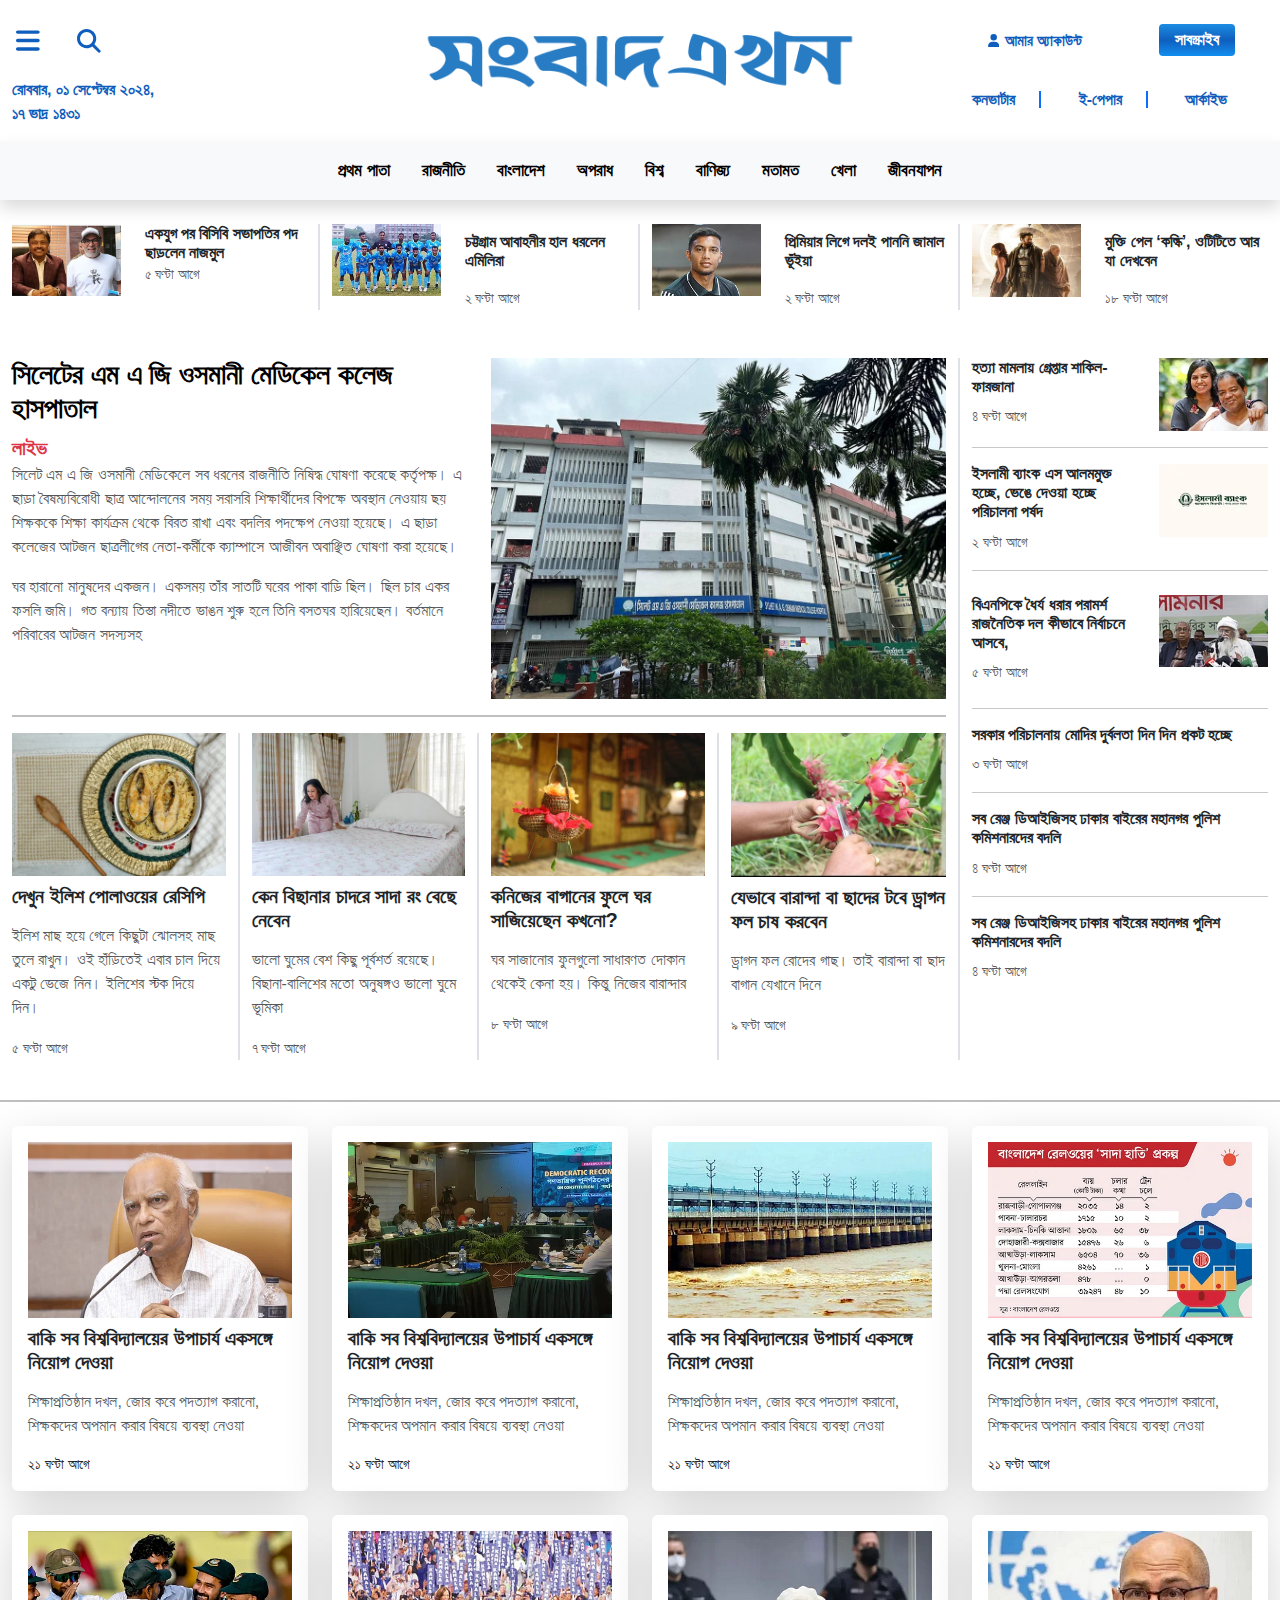
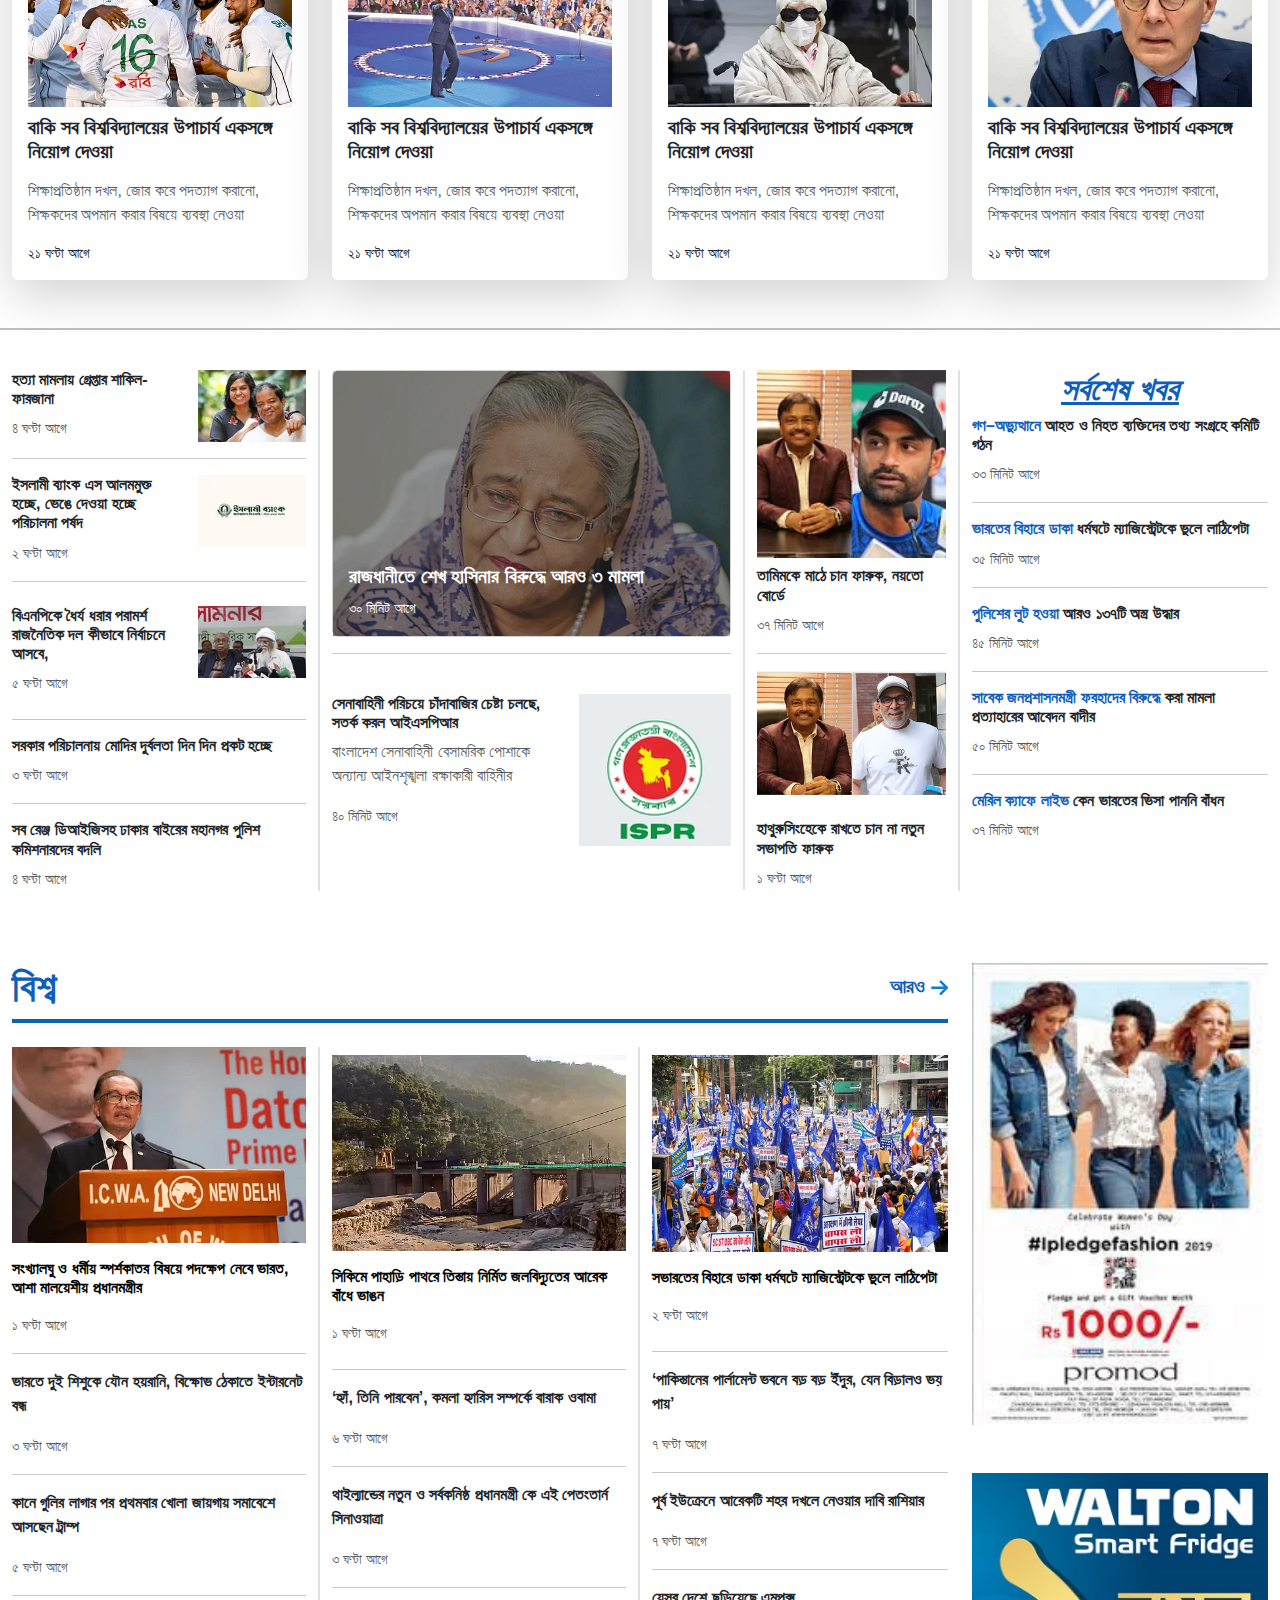
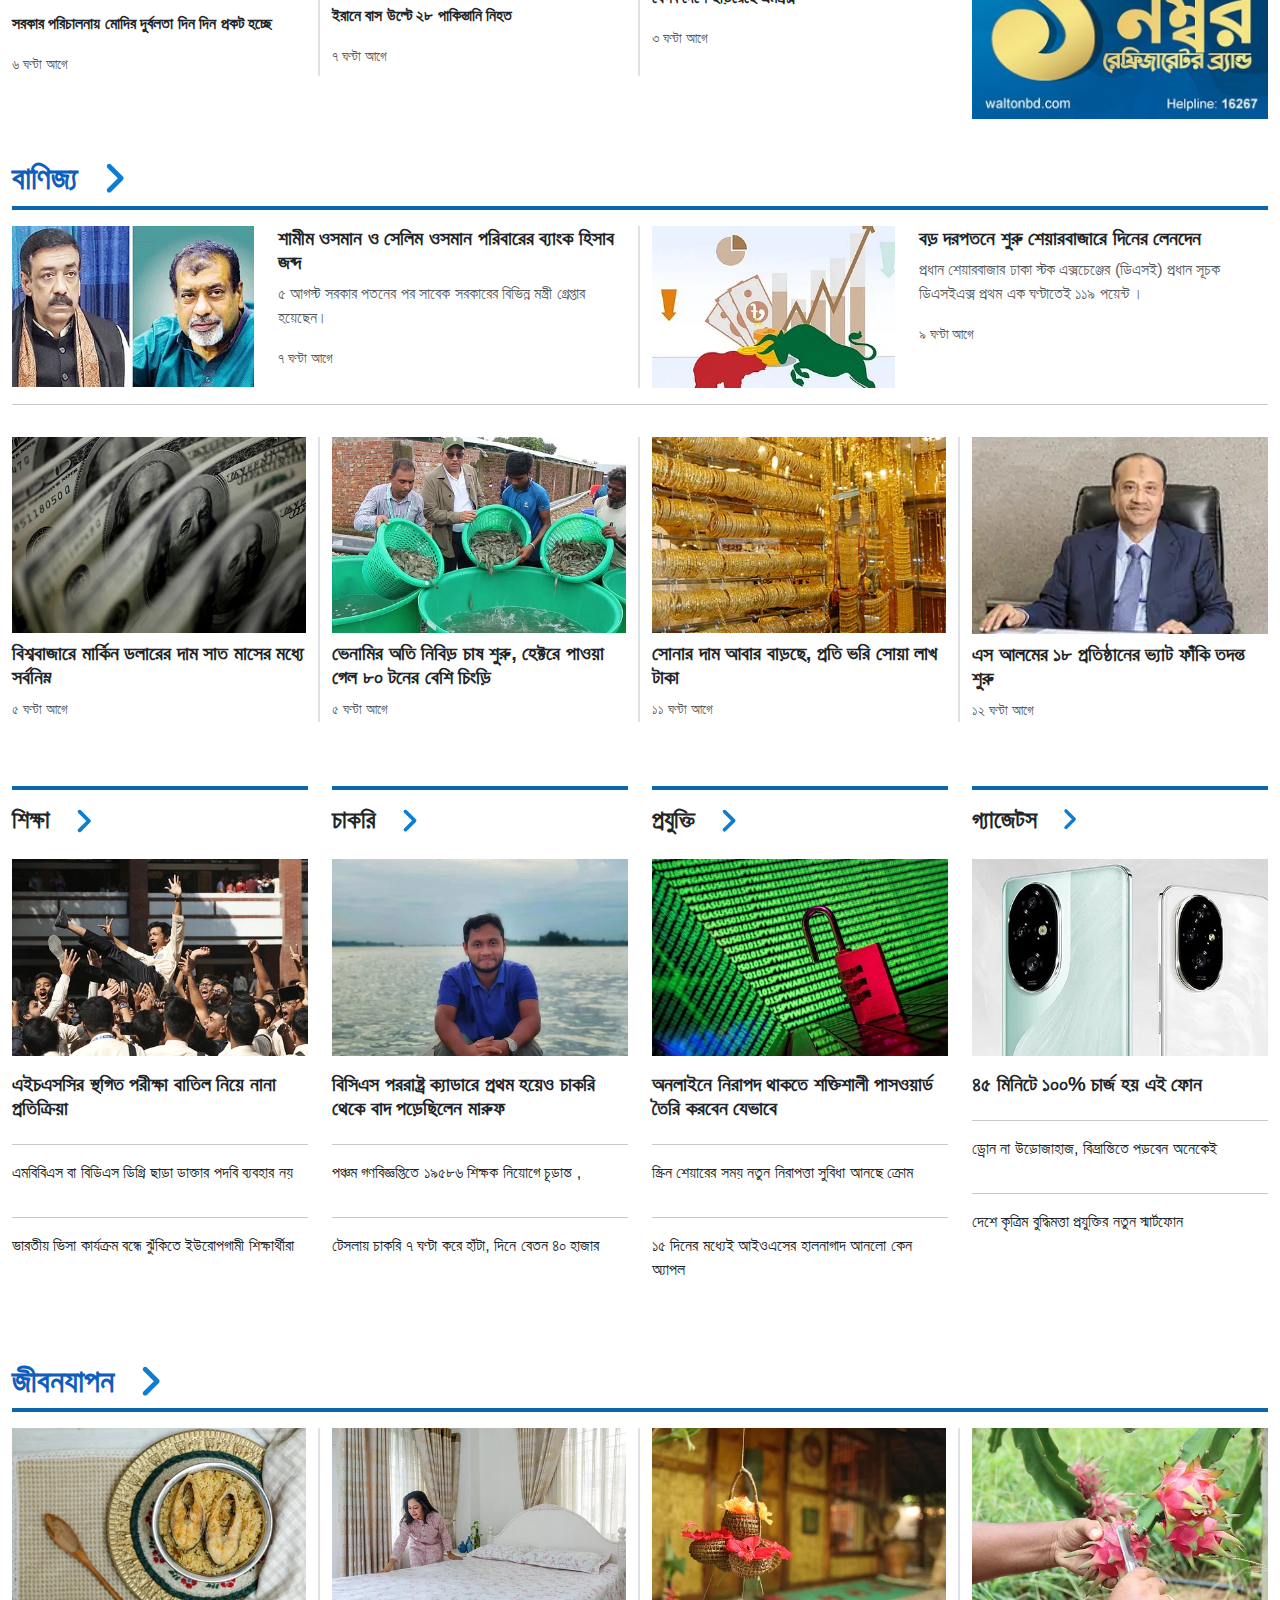
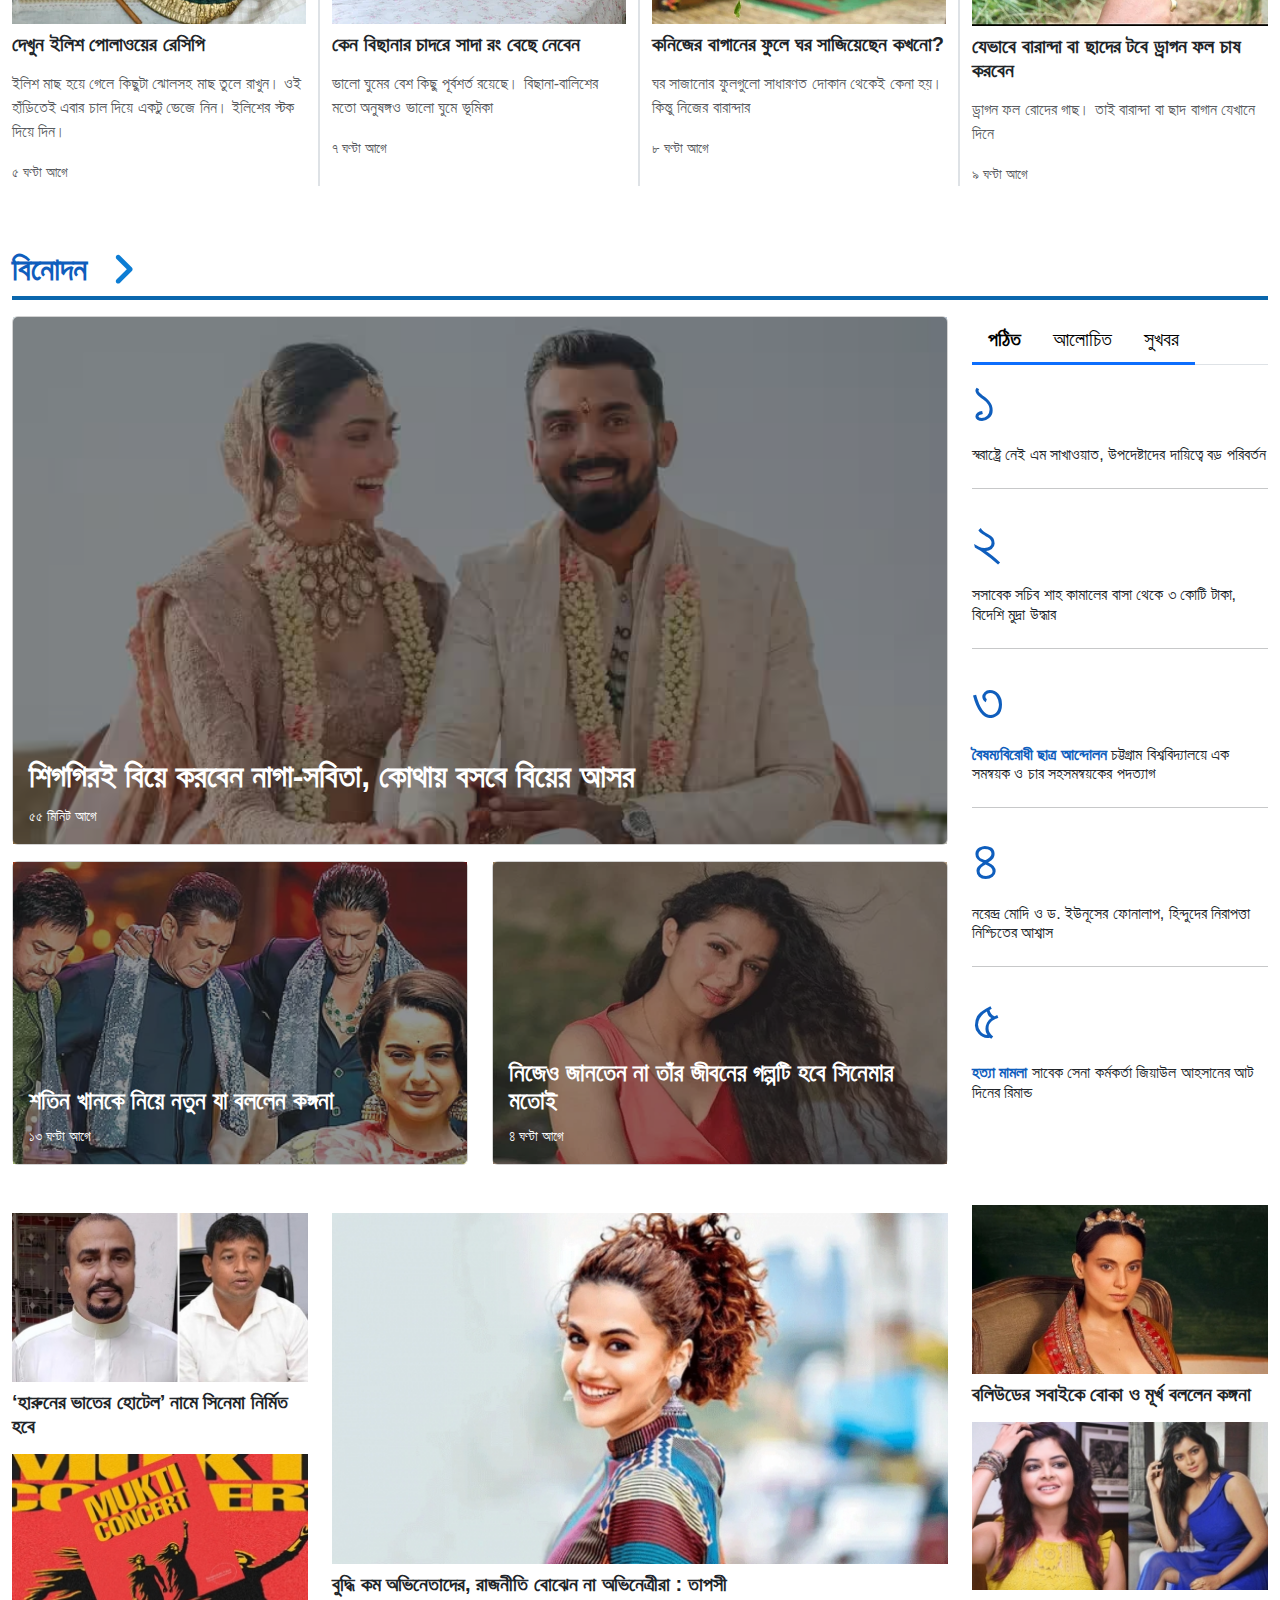
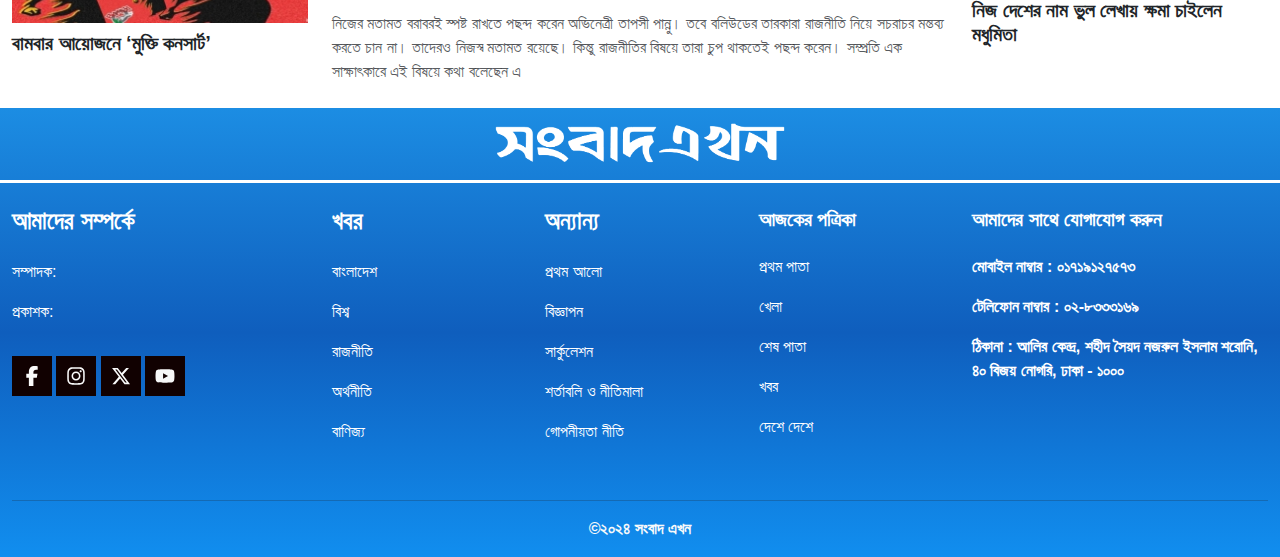
==== index.html @ 48c6648e "first comment" ====
<!doctype html>
<html lang="en">
<head>
    <meta charset="UTF-8">
    <meta name="viewport"
          content="width=device-width, user-scalable=no, initial-scale=1.0, maximum-scale=1.0, minimum-scale=1.0">
    <meta http-equiv="X-UA-Compatible" content="ie=edge">
    <title>সংবাদ এখন</title>
    <link rel="stylesheet" href="css/bootstrap.css">
    <link rel="stylesheet" href="css/style.css">
</head>
<body>
<header>
    <!--    header start-->
    <section class="py-md-3 py-0">
        <div class="container-fluid">
            <div class="row ">
<!--                column1-->
                <div class="col-lg-3 col-md-4 d-md-block d-none">
                    <div class="row py-2">
                        <div class="col ">
                            <a href="#offcanvasNavbar1" data-bs-toggle="offcanvas" class=" text-decoration-none color-code1 fs-5 me-4 fw-bold">

                                <span class="ms-1 icon"><svg xmlns="http://www.w3.org/2000/svg" viewBox="0 0 448 512"><!--!Font Awesome Free 6.6.0 by @fontawesome - https://fontawesome.com License - https://fontawesome.com/license/free Copyright 2024 Fonticons, Inc.--><path fill="#0f5ebd" d="M0 96C0 78.3 14.3 64 32 64l384 0c17.7 0 32 14.3 32 32s-14.3 32-32 32L32 128C14.3 128 0 113.7 0 96zM0 256c0-17.7 14.3-32 32-32l384 0c17.7 0 32 14.3 32 32s-14.3 32-32 32L32 288c-17.7 0-32-14.3-32-32zM448 416c0 17.7-14.3 32-32 32L32 448c-17.7 0-32-14.3-32-32s14.3-32 32-32l384 0c17.7 0 32 14.3 32 32z"/>
                                    </svg>
                                </span>
                            </a>
                            <div class="offcanvas offcanvas-start " tabindex="-1" id="offcanvasNavbar1" aria-labelledby="offcanvasNavbarLabel1">
                                <div class="offcanvas-header">
                                    <img class="w-50" id="offcanvasNavbarLabel1" src="imges/headlogo.png" alt="">

                                    <button type="button" class="btn-close" data-bs-dismiss="offcanvas" aria-label="Close"></button>
                                </div>
                                <div class="offcanvas-body">
                                    <ul class="navbar-nav justify-content-end flex-grow-1 pe-3">

                                        <li><a href="index.html" class="nav-link  text1 fw-bold">প্রথম পাতা</a></li>
                                        <li><a href="rajniti.html" class="nav-link  text1 fw-bold">রাজনীতি</a></li>
                                        <li><a href="bangladesh.html" class="nav-link  text1  fw-bold">বাংলাদেশ</a></li>
                                        <li><a href="oporad.html" class="nav-link  text1  fw-bold">অপরাধ</a></li>
                                        <li><a href="bisso.html" class="nav-link  text1  fw-bold"> বিশ্ব</a></li>
                                        <li><a href="banijjo.html" class="nav-link  text1  fw-bold">বাণিজ্য</a></li>
                                        <li><a href="motamot.html" class="nav-link  text1  fw-bold"> মতামত</a></li>
                                        <li><a href="khela.html" class="nav-link text1  fw-bold">  খেলা</a></li>
                                        <li><a href="jibonjapon.html" class="nav-link  text1  fw-bold">  জীবনযাপন</a></li>

                                    </ul>
                                    <button data-bs-target="#modalSubscribe" data-bs-toggle="modal" class="btn px-xl-4 py-xl-1 px-md-2 py-md-1 px-sm-1 py-sm-1 px-4 py-1 fs-6">সাবস্ক্রাইব</button>

                                </div>
                            </div>
                            <a href="#search" data-bs-toggle="modal" class="text-decoration-none color-code1 fs-5 fw-bold">

                                <span class="ms-2 icon"><svg xmlns="http://www.w3.org/2000/svg" viewBox="0 0 512 512" width="6%"><!--!Font Awesome Free 6.6.0 by @fontawesome - https://fontawesome.com License - https://fontawesome.com/license/free Copyright 2024 Fonticons, Inc.--><path fill="#0f5ebd" d="M416 208c0 45.9-14.9 88.3-40 122.7L502.6 457.4c12.5 12.5 12.5 32.8 0 45.3s-32.8 12.5-45.3 0L330.7 376c-34.4 25.2-76.8 40-122.7 40C93.1 416 0 322.9 0 208S93.1 0 208 0S416 93.1 416 208zM208 352a144 144 0 1 0 0-288 144 144 0 1 0 0 288z"/>
                                    </svg>
                                </span>
                            </a>
                        </div>

                    </div>
                    <div class="row pt-3">
                        <div class="col">
                            <span class="fw-bolder color-code1  ">রোববার, ০১ সেপ্টেম্বর ২০২৪,<br/> ১৭ ভাদ্র ১৪৩১</span>
                        </div>
                    </div>
                </div>
<!--                column2-->
                <div class="col-lg-6 col-md-4 d-md-block d-none">
                    <div class="row">
                        <div class="logo text-center mt-2 ">
                            <img class="w-75  " src="imges/headlogo.png" alt="">
                        </div>
                    </div>

                </div>
<!--                column3-->
                <div class="col-lg-3 col-md-4 d-md-block d-none">
                    <div class="row py-2">
                        <div class="col-md-7 ">
                            <a href="account.html" class="text-decoration-none   color-code1 ms-3 fs-5  fw-bold ">
                                    <span class="icon1"><svg xmlns="http://www.w3.org/2000/svg" viewBox="0 0 448 512" ><!--!Font Awesome Free 6.6.0 by @fontawesome - https://fontawesome.com License - https://fontawesome.com/license/free Copyright 2024 Fonticons, Inc.--><path fill="#0f5ebd" d="M224 256A128 128 0 1 0 224 0a128 128 0 1 0 0 256zm-45.7 48C79.8 304 0 383.8 0 482.3C0 498.7 13.3 512 29.7 512l388.6 0c16.4 0 29.7-13.3 29.7-29.7C448 383.8 368.2 304 269.7 304l-91.4 0z"/>
                                    </svg>
                                </span>
                                <span class="account1 "> আমার অ্যাকাউন্ট</span>

                            </a>
                        </div>
                        <div class="col-md-5">
                            <button data-bs-target="#modalSubscribe" data-bs-toggle="modal"  class="color-code fw-bold  text-white border-0 px-lg-3 px-md-2 py-md-1 py-lg-1 rounded-1">সাবস্ক্রাইব</button>
                        </div>


                    </div>
                    <div class="row pt-4 ">

                        <div class="col-lg-4 col-md-4">
                            <a href="" class="color-code1 text-decoration-none fw-bold fs-6">কনভার্টার <span class="border-end border-primary ms-lg-4 ms-md-2  border-2 " style="width:3%;"></span></a>
                        </div>
                        <div class="col-lg-4 col-md-4">
                            <a href="" class="color-code1 text-decoration-none fw-bold fs-6">ই-পেপার <span class="border-end border-primary  ms-lg-4 ms-md-2  border-2 " style="width:3%;"></span></a>
                        </div>
                        <div class="col-lg-4 col-md-4">
                            <a href="" class="color-code1 text-decoration-none fw-bold fs-6">আর্কাইভ </a>
                        </div>




                    </div>
                </div>
            </div>
        </div>
    </section>

<!--    <hr class="d-md-block d-none"/>-->
    <!--    hidden navber-->
    <secition class="">
        <nav class="navbar d-md-none d-block bg-body-gray shadow">
            <div class="container-fluid">
                <div class="row">
                    <div class="d-flex ">
                        <div class="">
                            <a href="#search" data-bs-toggle="modal" class="">

                                <span ><svg xmlns="http://www.w3.org/2000/svg" viewBox="0 0 512 512" class="mt-1 icon" width="23%"><!--!Font Awesome Free 6.6.0 by @fontawesome - https://fontawesome.com License - https://fontawesome.com/license/free Copyright 2024 Fonticons, Inc.--><path fill="#0f5ebd" d="M416 208c0 45.9-14.9 88.3-40 122.7L502.6 457.4c12.5 12.5 12.5 32.8 0 45.3s-32.8 12.5-45.3 0L330.7 376c-34.4 25.2-76.8 40-122.7 40C93.1 416 0 322.9 0 208S93.1 0 208 0S416 93.1 416 208zM208 352a144 144 0 1 0 0-288 144 144 0 1 0 0 288z"/>
                                    </svg>
                                </span>
                            </a>
                        </div>
                    <div class=" ">
                        <img class="w-50 ms-5"  src="imges/headlogo.png" alt="">
                    </div>

                        <div class=" ">
                            <button class="navbar-toggler border-0 color-code" type="button" data-bs-toggle="offcanvas" data-bs-target="#offcanvasNavbar" aria-controls="offcanvasNavbar" aria-label="Toggle navigation">
                                <span class="navbar-toggler-icon "></span>

                            </button>
                            <div class="offcanvas offcanvas-end" tabindex="-1" id="offcanvasNavbar" aria-labelledby="offcanvasNavbarLabel">
                                <div class="offcanvas-header">
                                    <img class="w-50"  src="imges/headlogo.png" id="offcanvasNavbarLabel" alt="">

                                    <button type="button" class="btn-close" data-bs-dismiss="offcanvas" aria-label="Close"></button>
                                </div>
                                <div class="offcanvas-body">
                                    <ul class="navbar-nav justify-content-end flex-grow-1 pe-3">

                                        <li><a href="index.html" class="nav-link  text1 fw-bold">প্রথম পাতা</a></li>
                                        <li><a href="rajniti.html" class="nav-link  text1 fw-bold">রাজনীতি</a></li>
                                        <li><a href="bangladesh.html" class="nav-link  text1  fw-bold">বাংলাদেশ</a></li>
                                        <li><a href="oporad.html" class="nav-link  text1  fw-bold">অপরাধ</a></li>
                                        <li><a href="bisso.html" class="nav-link  text1  fw-bold"> বিশ্ব</a></li>
                                        <li><a href="banijjo.html" class="nav-link  text1  fw-bold">বাণিজ্য</a></li>
                                        <li><a href="motamot.html" class="nav-link  text1  fw-bold"> মতামত</a></li>
                                        <li><a href="khela.html" class="nav-link text1  fw-bold">  খেলা</a></li>
                                        <li><a href="jibonjapon.html" class="nav-link  text1  fw-bold">  জীবনযাপন</a></li>

                                    </ul>
                                    <button data-bs-target="#modalSubscribe" data-bs-toggle="modal" class="btn px-xl-4 py-xl-1 px-md-2 py-md-1 px-sm-1 py-sm-1 px-4 py-1 fs-6">সাবস্ক্রাইব</button>

                                </div>
                            </div>
                        </div>
                </div>
                </div>


            </div>
        </nav>
    </secition>
<!--    for mobile and tab device-->



    <!--    main navber medium device projonto thik thakbe-->

    <section class="bg-light  shadow">

        <nav class="navbar navbar-expand d-none d-md-block d-sm-none  ">

            <div class="container-fluid ">

                <ul class="navbar-nav gap-3  mx-auto  " >
                    <li><a href="index.html" class="nav-link  text1 fw-bold">প্রথম পাতা</a></li>
                    <li><a href="rajniti.html" class="nav-link  text1 fw-bold">রাজনীতি</a></li>
                    <li><a href="bangladesh.html" class="nav-link  text1  fw-bold">বাংলাদেশ</a></li>
                    <li><a href="oporad.html" class="nav-link  text1  fw-bold">অপরাধ</a></li>
                    <li><a href="bisso.html" class="nav-link  text1  fw-bold"> বিশ্ব</a></li>
                    <li><a href="banijjo.html" class="nav-link  text1  fw-bold">বাণিজ্য</a></li>
                    <li><a href="motamot.html" class="nav-link  text1  fw-bold"> মতামত</a></li>
                    <li><a href="khela.html" class="nav-link text1  fw-bold">  খেলা</a></li>
                    <li><a href="jibonjapon.html" class="nav-link  text1  fw-bold">  জীবনযাপন</a></li>
                </ul>
            </div>
        </nav>
    </section>

    <!--       nav section end-->
    <!--    header end-->
</header>
<!--main start-->
<main>
    <!--    section one -->
    <section class=" py-4 ">
        <div class="container-fluid">
            <div class="row pb-3 d-md-none d-block">
                <div class="col ">
                    <div class="d-flex justify-content-between  bodar  ">

                        <h3 class="color-code1 fw-bolder">
                            সর্বশেষ খবর</h3>

                    </div>

                </div>
            </div>
            <!--            1st row-->
            <div class="row">

                <div class="col">
                    <div class="row">
                        <div class="col-md-3 col-6   border-end border-2 ">
                            <div class="row">
                                <div class="col-md-5">
                                    <img class="w-100" src="imges/img7.jpg" alt="">
                                </div>
                                <div class="col-md-7">

                                    <h6 class=" fw-bolder my-md-0 my-2">একযুগ পর বিসিবি সভাপতির পদ ছাড়লেন নাজমুল
                                    </h6>
                                    <small class="text-muted  ">৫ ঘণ্টা আগে</small>
                                </div>
                            </div>

                        </div>
                        <div class="col-md-3 col-6   border-end border-2">
                            <div class="row ">
                                <div class="col-md-5">
                                    <img class="w-100  " src="imges/head1.jpg" alt="">
                                </div>
                                <div class="col-md-7">

                                    <h6 class=" fw-bolder py-2  ">চট্টগ্রাম আবাহনীর হাল ধরলেন এমিলিরা

                                    </h6>
                                    <small class="text-muted">২ ঘণ্টা আগে</small>
                                </div>
                            </div>

                        </div>
                        <div class="col-md-3  col-6  border-end border-2">
                            <div class="row ">
                                <div class="col-md-5">
                                    <img class="w-100" src="imges/head2.jpg" alt="">
                                </div>
                                <div class="col-md-7">

                                    <h6 class=" fw-bolder py-2">প্রিমিয়ার লিগে দলই পাননি জামাল ভূঁইয়া

                                    </h6>
                                    <small class="text-muted">২ ঘণ্টা আগে</small>
                                </div>
                            </div>

                        </div>
                        <div class="col-md-3  col-6  ">
                            <div class="row ">
                                <div class="col-md-5">
                                    <img class="w-100" src="imges/head3.jpg" alt="">
                                </div>
                                <div class="col-md-7">

                                    <h6 class=" fw-bolder fs-6 py-2">মুক্তি পেল ‘কল্কি’, ওটিটিতে আর যা দেখবেন


                                    </h6>
                                    <small class="text-muted">১৮ ঘণ্টা আগে</small>
                                </div>
                            </div>

                        </div>

                    </div>
                </div>

            </div>
            <!--            second row-->

        </div>

    </section>
<!--    section two -->
    <section class="py-4">
        <div class="container-fluid">
            <div class="row">
                <div class="col-lg-9 col-md-12 border-end border-2">
                    <div class="row ">
                        <div class="col-md-6">

                            <div class="">
                              <h3 class="fw-bolder mb-2"><a href="details.html" class="text-decoration-none text-black">সিলেটের এম এ জি ওসমানী মেডিকেল কলেজ হাসপাতাল</a></h3>
                                <span class="text-danger fw-bold fs-5"><li> লাইভ </li> </span>
                                <p class="text-muted">সিলেট এম এ জি ওসমানী মেডিকেলে সব ধরনের রাজনীতি নিষিদ্ধ ঘোষণা করেছে কর্তৃপক্ষ। এ ছাড়া বৈষম্যবিরোধী ছাত্র আন্দোলনের সময় সরাসরি শিক্ষার্থীদের বিপক্ষে অবস্থান নেওয়ায় ছয় শিক্ষককে
                                    শিক্ষা কার্যক্রম থেকে বিরত রাখা এবং বদলির পদক্ষেপ নেওয়া হয়েছে। এ ছাড়া কলেজের আটজন ছাত্রলীগের নেতা-কর্মীকে ক্যাম্পাসে আজীবন অবাঞ্ছিত ঘোষণা করা হয়েছে।
                                </p>
                                <p class="text-muted">ঘর হারানো মানুষদের একজন। একসময় তাঁর সাতটি ঘরের পাকা বাড়ি ছিল। ছিল চার একর ফসলি জমি। গত বন্যায় তিস্তা নদীতে ভাঙন শুরু হলে তিনি বসতঘর হারিয়েছেন। বর্তমানে পরিবারের আটজন সদস্যসহ
                                </p>
                            </div>



                        </div>
                        <div class="col-md-6">
                            <div class="imge">
                                <img class="w-100" src="imges/details1.jpg" alt="details1"/>
                            </div>
                        </div>

                    </div>
                    <hr class="border-2 border-black"/>
                    <div class="row py-lg-0 py-md-4 ">
                        <div class="col-md-3 col-6  border-end border-2">
                            <div class="row">
                                <div class="col">
                                    <div class="imge">
                                        <img class="w-100 " src="imges/jibon1.jpg" alt="">
                                    </div>
                                    <h5 class="fw-bold py-2">দেখুন ইলিশ পোলাওয়ের রেসিপি</h5>
                                    <p class="text-muted fs-6">ইলিশ মাছ হয়ে গেলে কিছুটা ঝোলসহ মাছ তুলে রাখুন। ওই হাঁড়িতেই এবার চাল দিয়ে একটু ভেজে নিন। ইলিশের স্টক দিয়ে দিন।
                                    </p>
                                    <small class="text-muted py-md-0 py-2"> ৫ ঘণ্টা আগে</small>
                                </div>
                            </div>
                        </div>
                        <div class="col-md-3 col-6  border-end border-2">
                            <div class="row">
                                <div class="col">
                                    <div class="imge">
                                        <img class="w-100 " src="imges/jibon2.jpg" alt="">
                                    </div>
                                    <h5 class="fw-bold py-2">কেন বিছানার চাদরে সাদা রং বেছে নেবেন</h5>
                                    <p class="text-muted fs-6">ভালো ঘুমের বেশ কিছু পূর্বশর্ত রয়েছে। বিছানা-বালিশের মতো অনুষঙ্গও ভালো ঘুমে ভূমিকা

                                    </p>
                                    <small class="text-muted "> ৭ ঘণ্টা আগে</small>
                                </div>
                            </div>
                        </div>
                        <div class="col-md-3 col-6  border-end border-2">
                            <div class="row py-md-0 py-2">
                                <div class="col">
                                    <div class="imge">
                                        <img class="w-100 " src="imges/jibon3.jpg" alt="">
                                    </div>
                                    <h5 class="fw-bold py-2">কনিজের বাগানের ফুলে ঘর সাজিয়েছেন কখনো?</h5>
                                    <p class="text-muted fs-6">ঘর সাজানোর ফুলগুলো সাধারণত দোকান থেকেই কেনা হয়। কিন্তু নিজের বারান্দার


                                    </p>
                                    <small class="text-muted pb-2">  ৮ ঘণ্টা আগে</small>
                                </div>
                            </div>
                        </div>
                        <div class="col-md-3 col-6 ">
                            <div class="row py-md-0 py-2">
                                <div class="col">
                                    <div class="imge">
                                        <img class="w-100 " src="imges/jibon4.jpg" alt="">
                                    </div>
                                    <h5 class="fw-bold py-2">যেভাবে বারান্দা বা ছাদের টবে ড্রাগন ফল চাষ করবেন

                                    </h5>
                                    <p class="text-muted fs-6"> ড্রাগন ফল রোদের গাছ। তাই বারান্দা বা ছাদ বাগান যেখানে দিনে


                                    </p>
                                    <small class="text-muted pb-2">  ৯ ঘণ্টা আগে</small>
                                </div>
                            </div>
                        </div>


                    </div>

                </div>


                    <div class="col-lg-3 col-md-12 col ">
                        <!--                    row1-->
                        <div class="row pt-md-0 pt-4  ">
                            <div class="col-md-7 col-7">
                                <h5 class="fs-6  fw-bold">হত্যা মামলায় গ্রেপ্তার শাকিল-ফারজানা</h5>
                                <small class="text-muted  ">৪ ঘণ্টা আগে</small>
                            </div>
                            <div class="col-md-5 col-5">
                                <div class="img">
                                    <img class="w-100" src="imges/img1.jpg" alt="img1"/>
                                </div>
                            </div>
                        </div>
                        <hr/>
                        <!--                    row2-->
                        <div class="row ">
                            <div class="col-md-7 col-7 ">
                                <h5 class="fs-6 fw-bold">ইসলামী ব্যাংক এস আলমমুক্ত হচ্ছে, ভেঙে দেওয়া হচ্ছে পরিচালনা পর্ষদ
                                </h5>
                                <small class="text-muted ">   ২ ঘণ্টা আগে</small>
                            </div>
                            <div class="col-md-5 col-5">
                                <div class="img">
                                    <img class="w-100" src="imges/img2.jpg" alt="img2"/>
                                </div>
                            </div>
                        </div>
                        <hr/>
                        <!--                    row3-->
                        <div class="row py-2">
                            <div class="col-md-7 col-7">
                                <h5 class="fs-6 fw-bold">বিএনপিকে ধৈর্য ধরার পরামর্শ রাজনৈতিক দল কীভাবে নির্বাচনে আসবে,
                                </h5>
                                <small class="text-muted ">  ৫ ঘণ্টা আগে</small>
                            </div>
                            <div class="col-md-5 col-5">
                                <div class="img">
                                    <img class="w-100" src="imges/img3.jpg" alt="img3"/>
                                </div>
                            </div>
                        </div>
                        <hr/>
                        <!--                    row4-->
                        <div class="row">
                            <div class="col">
                                <h5 class="fs-6 fw-bold">সরকার পরিচালনায় মোদির দুর্বলতা দিন দিন প্রকট হচ্ছে


                                </h5>
                                <small class="text-muted ">  ৩ ঘণ্টা আগে</small>
                            </div>
                        </div>
                        <hr/>
                        <!--                    row5-->
                        <div class="row">
                            <div class="col">
                                <h5 class="fs-6 fw-bold">  সব রেঞ্জ ডিআইজিসহ ঢাকার বাইরের মহানগর পুলিশ কমিশনারদের বদলি


                                </h5>
                                <small class="text-muted "> ৪ ঘণ্টা আগে</small>
                            </div>
                        </div>
                        <hr/>
                        <div class="row">
                            <div class="col">
                                <h5 class="fs-6 fw-bold">  সব রেঞ্জ ডিআইজিসহ ঢাকার বাইরের মহানগর পুলিশ কমিশনারদের বদলি


                                </h5>
                                <small class="text-muted "> ৪ ঘণ্টা আগে</small>
                            </div>
                        </div>

                    </div>

            </div>
        </div>
    </section>
    <hr class="border-2 border-black"/>
<!--    section three-->
    <section class="py-2">
        <div class="container-fluid">
<!--            row1-->
            <div class="row">
                <div class="col-lg-3 col-md-4 col-6 ">
                        <div class="card card-body  border-0 shadow-lg">
                            <div class="imge">
                                <img class="w-100" src="imges/card4.jpg" alt="card4">
                            </div>
                            <h5 class="fw-bold py-2">বাকি সব বিশ্ববিদ্যালয়ের উপাচার্য একসঙ্গে নিয়োগ দেওয়া </h5>
                             <p class="text-muted">শিক্ষাপ্রতিষ্ঠান দখল, জোর করে পদত্যাগ করানো, শিক্ষকদের অপমান করার বিষয়ে ব্যবস্থা নেওয়া</p>
                            <small>২১ ঘণ্টা আগে</small>
                        </div>
                </div>
                <div class="col-lg-3 col-md-4 col-6">
                    <div class="card card-body mb-md-0 mb-2 border-0 shadow-lg">
                        <div class="imge">
                            <img class="w-100" src="imges/card5.jpg" alt="card5"/>
                        </div>
                        <h5 class="fw-bold py-2">বাকি সব বিশ্ববিদ্যালয়ের উপাচার্য একসঙ্গে নিয়োগ দেওয়া </h5>
                        <p class="text-muted">শিক্ষাপ্রতিষ্ঠান দখল, জোর করে পদত্যাগ করানো, শিক্ষকদের অপমান করার বিষয়ে ব্যবস্থা নেওয়া</p>
                        <small>২১ ঘণ্টা আগে</small>
                    </div>
                </div>
                <div class="col-lg-3 col-md-4 col-6 ">
                    <div class="card card-body  border-0 shadow-lg">
                        <div class="imge">
                            <img class="w-100" src="imges/card6.jpg" alt="card6">
                        </div>
                        <h5 class="fw-bold py-2">বাকি সব বিশ্ববিদ্যালয়ের উপাচার্য একসঙ্গে নিয়োগ দেওয়া </h5>
                        <p class="text-muted">শিক্ষাপ্রতিষ্ঠান দখল, জোর করে পদত্যাগ করানো, শিক্ষকদের অপমান করার বিষয়ে ব্যবস্থা নেওয়া</p>
                        <small>২১ ঘণ্টা আগে</small>
                    </div>
                </div>
                <div class="col-lg-3 col-md-4 col-6 d-lg-block d-md-none d-block ">
                <div class="card card-body border-0 shadow-lg">
                    <div class="imge">
                        <img class="w-100" src="imges/card7.jpg" alt="card7">
                    </div>
                    <h5 class="fw-bold py-2">বাকি সব বিশ্ববিদ্যালয়ের উপাচার্য একসঙ্গে নিয়োগ দেওয়া </h5>
                    <p class="text-muted">শিক্ষাপ্রতিষ্ঠান দখল, জোর করে পদত্যাগ করানো, শিক্ষকদের অপমান করার বিষয়ে ব্যবস্থা নেওয়া</p>
                    <small>২১ ঘণ্টা আগে</small>
                </div>
            </div>

            </div>

<!--            row2-->
            <div class="row py-4">
                <div class="col-lg-3 col-md-4 col-6 ">
                    <div class="card card-body border-0 shadow-lg">
                        <div class="imge">
                            <img class="w-100" src="imges/card8.jpg" alt="card8">
                        </div>
                        <h5 class="fw-bold py-2">বাকি সব বিশ্ববিদ্যালয়ের উপাচার্য একসঙ্গে নিয়োগ দেওয়া </h5>
                        <p class="text-muted">শিক্ষাপ্রতিষ্ঠান দখল, জোর করে পদত্যাগ করানো, শিক্ষকদের অপমান করার বিষয়ে ব্যবস্থা নেওয়া</p>
                        <small>২১ ঘণ্টা আগে</small>
                    </div>
                </div>
                <div class="col-lg-3 col-md-4 col-6 ">
                    <div class="card card-body mb-md-0 mb-2 border-0 shadow-lg">
                        <div class="imge">
                            <img class="w-100" src="imges/bisso13.jpg" alt="bisso13"/>
                        </div>
                        <h5 class="fw-bold py-2">বাকি সব বিশ্ববিদ্যালয়ের উপাচার্য একসঙ্গে নিয়োগ দেওয়া </h5>
                        <p class="text-muted">শিক্ষাপ্রতিষ্ঠান দখল, জোর করে পদত্যাগ করানো, শিক্ষকদের অপমান করার বিষয়ে ব্যবস্থা নেওয়া</p>
                        <small>২১ ঘণ্টা আগে</small>
                    </div>
                </div>
                <div class="col-lg-3 col-md-4  col-6">
                    <div class="card card-body border-0 shadow-lg">
                        <div class="imge">
                            <img class="w-100" src="imges/bisso14.jpg" alt="bisso14">
                        </div>
                        <h5 class="fw-bold py-2">বাকি সব বিশ্ববিদ্যালয়ের উপাচার্য একসঙ্গে নিয়োগ দেওয়া </h5>
                        <p class="text-muted">শিক্ষাপ্রতিষ্ঠান দখল, জোর করে পদত্যাগ করানো, শিক্ষকদের অপমান করার বিষয়ে ব্যবস্থা নেওয়া</p>
                        <small>২১ ঘণ্টা আগে</small>
                    </div>
                </div>
                <div class="col-lg-3 col-6 d-lg-block d-md-none d-block">
                    <div class="card card-body border-0 shadow-lg">
                        <div class="imge">
                            <img class="w-100" src="imges/bisso15.jpg" alt="bisso15">
                        </div>
                        <h5 class="fw-bold py-2">বাকি সব বিশ্ববিদ্যালয়ের উপাচার্য একসঙ্গে নিয়োগ দেওয়া </h5>
                        <p class="text-muted">শিক্ষাপ্রতিষ্ঠান দখল, জোর করে পদত্যাগ করানো, শিক্ষকদের অপমান করার বিষয়ে ব্যবস্থা নেওয়া</p>
                        <small>২১ ঘণ্টা আগে</small>
                    </div>
                </div>

            </div>
        </div>
    </section>
    <hr class="border-2 border-black"/>
<!--    seciton four-->

    <section class="py-4">
        <div class="container-fluid">
            <div class="row">
                <!--             colum1-->
                <div class="col-lg-3 col-md-12 col border-end border-2">
                    <!--                    row1-->
                    <div class="row ">
                        <div class="col-md-7 col-7">
                            <h5 class="fs-6  fw-bold">হত্যা মামলায় গ্রেপ্তার শাকিল-ফারজানা</h5>
                            <small class="text-muted  ">৪ ঘণ্টা আগে</small>
                        </div>
                        <div class="col-md-5 col-5">
                            <div class="img">
                                <img class="w-100" src="imges/img1.jpg" alt="img1"/>
                            </div>
                        </div>
                    </div>
                    <hr/>
                    <!--                    row2-->
                    <div class="row ">
                        <div class="col-md-7 col-7 ">
                            <h5 class="fs-6 fw-bold">ইসলামী ব্যাংক এস আলমমুক্ত হচ্ছে, ভেঙে দেওয়া হচ্ছে পরিচালনা পর্ষদ
                            </h5>
                            <small class="text-muted ">   ২ ঘণ্টা আগে</small>
                        </div>
                        <div class="col-md-5 col-5">
                            <div class="img">
                                <img class="w-100" src="imges/img2.jpg" alt="img2"/>
                            </div>
                        </div>
                    </div>
                    <hr/>
                    <!--                    row3-->
                    <div class="row py-2">
                        <div class="col-md-7 col-7">
                            <h5 class="fs-6 fw-bold">বিএনপিকে ধৈর্য ধরার পরামর্শ রাজনৈতিক দল কীভাবে নির্বাচনে আসবে,
                            </h5>
                            <small class="text-muted ">  ৫ ঘণ্টা আগে</small>
                        </div>
                        <div class="col-md-5 col-5">
                            <div class="img">
                                <img class="w-100" src="imges/img3.jpg" alt="img3"/>
                            </div>
                        </div>
                    </div>
                    <hr/>
                    <!--                    row4-->
                    <div class="row">
                        <div class="col">
                            <h5 class="fs-6 fw-bold">সরকার পরিচালনায় মোদির দুর্বলতা দিন দিন প্রকট হচ্ছে


                            </h5>
                            <small class="text-muted ">  ৩ ঘণ্টা আগে</small>
                        </div>
                    </div>
                    <hr/>
                    <!--                    row5-->
                    <div class="row">
                        <div class="col">
                            <h5 class="fs-6 fw-bold">  সব রেঞ্জ ডিআইজিসহ ঢাকার বাইরের মহানগর পুলিশ কমিশনারদের বদলি


                            </h5>
                            <small class="text-muted "> ৪ ঘণ্টা আগে</small>
                        </div>
                    </div>


                </div>
                <!--                col2-->
                <div class="col-lg-6 col-md-12  border-end border-2">
                    <div class="row py-lg-0 py-md-4">
                        <div class="col-md-8  border-2 border-end ">
                            <div class="row pt-md-0 pt-4">
                                <div class="col">
                                    <div class="card">
                                        <img class="w-100 " src="imges/img4.jpg" alt="img4"/>
                                        <div class="card-img-overlay bg-dark bg-opacity-50">
                                            <div class="position-absolute bottom-0 start-1 py-3">
                                                <h5 class="fs-5 fw-bold text-white">রাজধানীতে শেখ হাসিনার বিরুদ্ধে আরও ৩ মামলা
                                                </h5>
                                                <small class="text-light pb-3 "> ৩০ মিনিট আগে</small>
                                            </div>
                                        </div>
                                    </div>
                                </div>
                            </div>
                            <hr/>
                            <div class="row py-4">
                                <div class="col-md-7 col-7 ">

                                    <h5 class="fs-6 fw-bold">সেনাবাহিনী পরিচয়ে চাঁদাবাজির চেষ্টা চলছে, সতর্ক করল আইএসপিআর
                                    </h5>
                                    <p class="fs-6 text-muted">বাংলাদেশ সেনাবাহিনী বেসামরিক পোশাকে অন্যান্য আইনশৃঙ্খলা রক্ষাকারী বাহিনীর </p>
                                    <small class="text-muted "> ৪০ মিনিট আগে</small>


                                </div>
                                <div class="col-md-5 col-5">
                                    <div class="img">
                                        <img class="w-100" src="imges/img5.jpg" alt="img5"/>
                                    </div>
                                </div>
                            </div>



                        </div>


                        <div class="col-md-4">
                            <div class="d-md-block d-flex gap-2">
                                <div class="row pt-md-0 pt-4">
                                    <div class="col">
                                        <div class="img">
                                            <img class="w-100" src="imges/img6.jpg" alt="img6"/>
                                        </div>
                                        <h6 class="fw-bold my-2">তামিমকে মাঠে চান ফারুক, নয়তো বোর্ডে
                                        </h6>
                                        <small class="text-muted">৩৭ মিনিট আগে</small>
                                    </div>
                                </div>
                                <hr/>
                                <div class="row  py-md-0 py-4">
                                    <div class="col">
                                        <div class="img mb-4">
                                            <img class="w-100" src="imges/img7.jpg" alt="img7"/>
                                        </div>
                                        <h6 class="fw-bold my-2">হাথুরুসিংহেকে রাখতে চান না নতুন সভাপতি ফারুক



                                        </h6>
                                        <small class="text-muted"> ১ ঘণ্টা আগে</small>
                                    </div>
                                </div>
                            </div>




                        </div>
                    </div>
                </div>
                <!--                col3-->
                <div class="col-lg-3 col-md-12">
                    <div class="row pb-3 py-md-0 py-2">
                        <div class="col ">
                            <h1 class="text-center color-code1 text-decoration-underline fs-2 fst-italic fw-bolder">
                                সর্বশেষ খবর</h1>
                        </div>
                    </div>
                    <div class="row">
                        <div class="col">

                            <h5 class="fs-6 fw-bold"> <span class="color-code1">গণ–অভ্যুত্থানে</span>  আহত ও নিহত ব্যক্তিদের তথ্য সংগ্রহে কমিটি গঠন

                            </h5>
                            <small class="text-muted ">৩৩ মিনিট আগে</small>
                        </div>
                    </div>
                    <hr/>
                    <div class="row">
                        <div class="col">

                            <h5 class="fs-6 fw-bold"> <span class="color-code1">ভারতের বিহারে ডাকা</span>  ধর্মঘটে ম্যাজিস্ট্রেটকে ভুলে লাঠিপেটা

                            </h5>
                            <small class="text-muted ">৩৫ মিনিট আগে</small>
                        </div>
                    </div>
                    <hr/>
                    <div class="row">
                        <div class="col">

                            <h5 class="fs-6 fw-bold"> <span class="color-code1">পুলিশের লুট হওয়া</span> আরও ১৩৭টি অস্ত্র উদ্ধার

                            </h5>
                            <small class="text-muted ">৪৫ মিনিট আগে</small>
                        </div>
                    </div>
                    <hr/>
                    <div class="row">
                        <div class="col">

                            <h5 class="fs-6 fw-bold"> <span class="color-code1">সাবেক জনপ্রশাসনমন্ত্রী ফরহাদের বিরুদ্ধে</span> করা মামলা প্রত্যাহারের আবেদন বাদীর

                            </h5>
                            <small class="text-muted ">৫০ মিনিট আগে</small>
                        </div>
                    </div>
                    <hr/>
                    <div class="row">
                        <div class="col">

                            <h5 class="fs-6 fw-bold"> <span class="color-code1">মেরিল ক্যাফে লাইভ </span> কেন ভারতের ভিসা পাননি বাঁধন

                            </h5>
                            <small class="text-muted ">৩৭ মিনিট আগে</small>
                        </div>
                    </div>



                </div>

            </div>
        </div>
    </section>
<!--    section five-->
    <seciton class="py-4  ">
        <div class="container-fluid">
            <div class="row">
                <div class="col-md-9">
                    <div class="row pt-5 ">
                        <div class="col  ">
                            <div class="d-flex justify-content-between  bodar  ">

                                <h2 class="fs-1 color-code1 fw-bolder">
                                    বিশ্ব</h2>

                                <a href="" class="color-code1 text-end fs-5 fw-bold text-decoration-none mt-2">আরও <span><svg xmlns="http://www.w3.org/2000/svg" viewBox="0 0 448 512" width="5%"><!--!Font Awesome Free 6.6.0 by @fontawesome - https://fontawesome.com License - https://fontawesome.com/license/free Copyright 2024 Fonticons, Inc.--><path fill=" #0d7dd4" d="M438.6 278.6c12.5-12.5 12.5-32.8 0-45.3l-160-160c-12.5-12.5-32.8-12.5-45.3 0s-12.5 32.8 0 45.3L338.8 224 32 224c-17.7 0-32 14.3-32 32s14.3 32 32 32l306.7 0L233.4 393.4c-12.5 12.5-12.5 32.8 0 45.3s32.8 12.5 45.3 0l160-160z"/>
                            </svg> </span></a>
                            </div>
                        </div>
                    </div>
                    <div class="row py-4">
                        <!--                        col1-->
                        <div class="col-md-4 col-12 border-end border-2 ">
                            <div class="row ">
                                <div class="col">
                                    <div class="img">
                                        <img class="w-100" src="imges/bisso1.jpg" alt="bisso1"/>
                                    </div>
                                    <h6 class=" my-3 fw-bolder text-black mb-3">সংখ্যালঘু ও ধর্মীয় স্পর্শকাতর বিষয়ে পদক্ষেপ নেবে ভারত, আশা মালয়েশীয় প্রধানমন্ত্রীর

                                    </h6>

                                    <small class="text-muted "> ১ ঘণ্টা আগে</small>
                                </div>
                            </div>
                            <hr/>
                            <div class="row ">
                                <div class="col">
                                    <p class="fs-6 fw-bold lh-2">

                                        ভারতে দুই শিশুকে যৌন হয়রানি, বিক্ষোভ ঠেকাতে ইন্টারনেট বন্ধ


                                    </p>
                                    <small class="text-muted"> ৩ ঘণ্টা আগে</small>
                                </div>
                            </div>
                            <hr/>
                            <div class="row ">
                                <div class="col">
                                    <p class="fs-6 fw-bold "> কানে গুলির লাগার পর প্রথমবার খোলা জায়গায় সমাবেশে আসছেন ট্রাম্প


                                    </p>
                                    <small class="text-muted"> ৫ ঘণ্টা আগে</small>
                                </div>
                            </div>
                            <hr/>
                            <div class="row ">
                                <div class="col">
                                    <p class="fs-6 fw-bold ">সরকার পরিচালনায় মোদির দুর্বলতা দিন দিন প্রকট হচ্ছে
                                    </p>
                                    <small class="text-muted"> ৬ ঘণ্টা আগে</small>
                                </div>
                            </div>

                        </div>
                        <!--                        col2-->
                        <div class="col-md-4 col-6 border-end border-2 ">
                            <div class="row py-2">
                                <div class="col">
                                    <div class="img">
                                        <img class="w-100" src="imges/bisso2.jpg" alt="bisso2"/>
                                    </div>
                                    <h6 class=" my-3 fw-bolder text-black mb-3">সিকিমে পাহাড়ি পাথরে তিস্তায় নির্মিত জলবিদ্যুতের আরেক বাঁধে ভাঙন

                                    </h6>

                                    <small class="text-muted "> ১ ঘণ্টা আগে</small>
                                </div>
                            </div>
                            <hr/>
                            <div class="row ">
                                <div class="col">
                                    <p class="fs-6 fw-bold ">

                                        ‘হ্যাঁ, তিনি পারবেন’, কমলা হ্যারিস সম্পর্কে বারাক ওবামা


                                    </p>
                                    <small class="text-muted"> ৬ ঘণ্টা আগে</small>
                                </div>
                            </div>
                            <hr/>
                            <div class="row ">
                                <div class="col">
                                    <p class="fs-6 fw-bold lh-2">
                                        থাইল্যান্ডের নতুন ও সর্বকনিষ্ঠ প্রধানমন্ত্রী কে এই পেতংতার্ন সিনাওয়াত্রা


                                    </p>
                                    <small class="text-muted"> ৩ ঘণ্টা আগে</small>
                                </div>
                            </div>
                            <hr/>
                            <div class="row ">
                                <div class="col">
                                    <p class="fs-6 fw-bold ">

                                        ইরানে বাস উল্টে ২৮ পাকিস্তানি নিহত
                                    </p>
                                    <small class="text-muted"> ৭ ঘণ্টা আগে</small>
                                </div>
                            </div>

                        </div>
                        <!--                        col3-->
                        <div class="col-md-4 col-6 ">
                            <div class="row py-2">
                                <div class="col">
                                    <div class="img">
                                        <img class="w-100" src="imges/bisso3.jpg" alt="bisso3"/>
                                    </div>
                                    <h6 class=" my-3 fw-bolder text-black mb-3">সভারতের বিহারে ডাকা ধর্মঘটে ম্যাজিস্ট্রেটকে ভুলে লাঠিপেটা

                                    </h6>

                                    <small class="text-muted ">২ ঘণ্টা আগে</small>
                                </div>
                            </div>
                            <hr/>
                            <div class="row ">
                                <div class="col">
                                    <p class="fs-6 fw-bold ">
                                        ‘পাকিস্তানের পার্লামেন্ট ভবনে বড় বড় ইঁদুর, যেন বিড়ালও ভয় পায়’

                                    </p>
                                    <small class="text-muted"> ৭ ঘণ্টা আগে</small>
                                </div>
                            </div>
                            <hr/>
                            <div class="row ">
                                <div class="col">
                                    <p class="fs-6 fw-bold ">
                                        পূর্ব ইউক্রেনে আরেকটি শহর দখলে নেওয়ার দাবি রাশিয়ার
                                    </p>
                                    <small class="text-muted"> ৭ ঘণ্টা আগে</small>
                                </div>
                            </div>
                            <hr/>
                            <div class="row ">
                                <div class="col">
                                    <p class="fs-6 fw-bold lh-2">
                                        যেসব দেশে ছড়িয়েছে এমপ্রক্স


                                    </p>
                                    <small class="text-muted"> ৩ ঘণ্টা আগে</small>
                                </div>
                            </div>


                        </div>
                    </div>

                </div>
                <div class="col-md-3 ">
                    <div class="row pt-5">
                        <div class="col">
                            <div class="row">
                                <div class="col-md-12 col-6">
                                    <div class="img">
                                        <img class="w-100" src="imges/advertise.jpg" alt="add2">
                                    </div>
                                </div>
                                <div class="col-md-12 col-6">
                                    <div class="img mt-5">
                                        <img class="w-100" src="imges/add5.jpg" alt="add2">
                                    </div>

                                </div>
                            </div>


                        </div>
                    </div>


                </div>

            </div>
        </div>
    </seciton>
<!--    section six-->
    <section class="py-4">
        <div class="container-fluid">
            <div class="row  py-3">
                <div class="col ">
                    <div class="d-flex   bodar  gap-4">
                        <h2 class="color-code1 fs-2 fw-bold ">বাণিজ্য</h2>
                        <span><svg xmlns="http://www.w3.org/2000/svg" class="angal" viewBox="0 0 320 512"  width="8%"><!--!Font Awesome Free 6.6.0 by @fontawesome - https://fontawesome.com License - https://fontawesome.com/license/free Copyright 2024 Fonticons, Inc.--><path fill="#0d7dd4" d="M278.6 233.4c12.5 12.5 12.5 32.8 0 45.3l-160 160c-12.5 12.5-32.8 12.5-45.3 0s-12.5-32.8 0-45.3L210.7 256 73.4 118.6c-12.5-12.5-12.5-32.8 0-45.3s32.8-12.5 45.3 0l160 160z"/>
                            </svg></span>
                    </div>

                </div>
            </div>
            <div class="row">
                <div class="col">
                    <div class="row">
                        <div class="col-md-6 border-end border-2">
                            <div class="row py-md-0 py-2">
                                <div class="col-md-5 col-5">
                                    <div class="banijjoimg">
                                        <img class="w-100" src="imges/banijjo1.jpg" alt="banijjo1"/>
                                    </div>
                                </div>
                                <div class="col-md-7 col-7">
                                    <h5 class="fw-bold ">
                                        শামীম ওসমান ও সেলিম ওসমান পরিবারের ব্যাংক হিসাব জব্দ</h5>
                                    <p class="text-muted">৫ আগস্ট সরকার পতনের পর সাবেক সরকারের বিভিন্ন মন্ত্রী গ্রেপ্তার হয়েছেন।</p>
                                    <small class="text-muted">৭ ঘণ্টা আগে</small>
                                </div>
                            </div>

                        </div>


                        <div class="col-md-6 ">
                            <div class="row  ">
                                <div class="col-md-5 col-5">
                                    <div class="banijjoimg">
                                        <img class="w-100" src="imges/banijjo2.jpg" alt="banijjo2"/>
                                    </div>
                                </div>
                                <div class="col-md-7 col-7">
                                    <h5 class="fw-bold ">
                                        বড় দরপতনে শুরু শেয়ারবাজারে দিনের লেনদেন</h5>
                                    <p class="text-muted">প্রধান শেয়ারবাজার ঢাকা স্টক এক্সচেঞ্জের (ডিএসই) প্রধান সূচক ডিএসইএক্স প্রথম এক ঘণ্টাতেই ১১৯ পয়েন্ট ।</p>
                                    <small class="text-muted">৯ ঘণ্টা আগে</small>
                                </div>
                            </div>
                        </div>
                    </div>
                    <hr/>
                    <div class="row pt-3">
                        <div class="col-md-3 col-6 border-end border-2">
                            <div class="banijjoimg">
                                <img class="w-100 mb-2" src="imges/banijjo3.jpg" alt="banijjo3"/>
                            </div>
                            <h5 class="fw-bold ">বিশ্ববাজারে মার্কিন ডলারের দাম সাত মাসের মধ্যে সর্বনিম্ন</h5>
                            <small class="text-muted">৫ ঘণ্টা আগে</small>
                        </div>
                        <div class="col-md-3 col-6 border-end border-2">
                            <div class="banijjoimg">
                                <img class="w-100 mb-2" src="imges/banijjo4.jpg" alt="banijjo4"/>
                            </div>
                            <h5 class="fw-bold ">ভেনামির অতি নিবিড় চাষ শুরু, হেক্টরে পাওয়া গেল ৮০ টনের বেশি চিংড়ি</h5>
                            <small class="text-muted">৫ ঘণ্টা আগে</small>
                        </div>
                        <div class="col-md-3 col-6 border-end border-2">
                            <div class="banijjoimg">
                                <img class="w-100 mb-2" src="imges/banijjo5.jpg" alt="banijjo5"/>
                            </div>
                            <h5 class="fw-bold ">সোনার দাম আবার বাড়ছে, প্রতি ভরি সোয়া লাখ টাকা</h5>
                            <small class="text-muted">১১ ঘণ্টা আগে</small>
                        </div>
                        <div class="col-md-3 col-6">
                            <div class="banijjoimg">
                                <img class="w-100 mb-2" src="imges/banijjo6.jpg" alt="banijjo6"/>
                            </div>
                            <h5 class="fw-bold ">এস আলমের ১৮ প্রতিষ্ঠানের ভ্যাট ফাঁকি তদন্ত শুরু</h5>
                            <small class="text-muted">১২ ঘণ্টা আগে</small>
                        </div>
                    </div>
                </div>
            </div>
        </div>
    </section>
    <!--section seven-->
    <section class="py-4">
        <div class="container-fluid">
            <div class="row">
                <!--                colum1-->
                <div class="col-md-3 col-sm-6 ">
                    <div class="row  py-3">

                        <div class="col ">

                            <div class="d-flex bodar1 gap-4">
                                <h4 class="fw-bold mt-3">শিক্ষা</h4>
                                <span ><svg xmlns="http://www.w3.org/2000/svg" class="angal mt-3" viewBox="0 0 320 512"  width="8%"><!--!Font Awesome Free 6.6.0 by @fontawesome - https://fontawesome.com License - https://fontawesome.com/license/free Copyright 2024 Fonticons, Inc.--><path fill="#0d7dd4" d="M278.6 233.4c12.5 12.5 12.5 32.8 0 45.3l-160 160c-12.5 12.5-32.8 12.5-45.3 0s-12.5-32.8 0-45.3L210.7 256 73.4 118.6c-12.5-12.5-12.5-32.8 0-45.3s32.8-12.5 45.3 0l160 160z"/>
                            </svg></span>
                            </div>

                        </div>
                    </div>
                    <div class="row">

                        <div class="col">

                            <div class="sikkhaimg">
                                <img class="w-100" src="imges/sikkha.jpg" alt="sikkha"/>
                            </div>
                            <h5 class=" mt-3 fw-bold">এইচএসসির স্থগিত পরীক্ষা বাতিল নিয়ে নানা প্রতিক্রিয়া</h5>
                        </div>
                    </div>
                    <hr/>
                    <div class="row">
                        <div class="col">
                            <p class="fs-6">এমবিবিএস বা বিডিএস ডিগ্রি ছাড়া ডাক্তার পদবি ব্যবহার নয়</p>
                        </div>
                    </div>
                    <hr/>
                    <div class="row">
                        <div class="col">
                            <p class="fs-6">ভারতীয় ভিসা কার্যক্রম বন্ধে ঝুঁকিতে ইউরোপগামী শিক্ষার্থীরা</p>
                        </div>
                    </div>
                </div>
                <!--                column2-->
                <div class="col-md-3 col-sm-6">
                    <div class="row py-3">
                        <div class="col">
                            <div class="d-flex bodar1 gap-4">
                                <h4 class="fw-bold mt-3 ">চাকরি</h4>
                                <span><svg xmlns="http://www.w3.org/2000/svg"class="angal mt-3" viewBox="0 0 320 512"  width="8%"><!--!Font Awesome Free 6.6.0 by @fontawesome - https://fontawesome.com License - https://fontawesome.com/license/free Copyright 2024 Fonticons, Inc.--><path fill="#0d7dd4" d="M278.6 233.4c12.5 12.5 12.5 32.8 0 45.3l-160 160c-12.5 12.5-32.8 12.5-45.3 0s-12.5-32.8 0-45.3L210.7 256 73.4 118.6c-12.5-12.5-12.5-32.8 0-45.3s32.8-12.5 45.3 0l160 160z"/>
                            </svg></span>
                            </div>

                        </div>
                    </div>
                    <div class="row">
                        <div class="col">
                            <div class="sikkhaimg">
                                <img class="w-100" src="imges/chakri1.jpg" alt="chakri1"/>
                            </div>
                            <h5 class=" mt-3 fw-bold">বিসিএস পররাষ্ট্র ক্যাডারে প্রথম হয়েও চাকরি থেকে বাদ পড়েছিলেন মারুফ</h5>
                        </div>
                    </div>
                    <hr/>
                    <div class="row">
                        <div class="col">
                            <p class="fs-6">পঞ্চম গণবিজ্ঞপ্তিতে ১৯৫৮৬ শিক্ষক নিয়োগে চূড়ান্ত , </p>
                        </div>
                    </div>
                    <hr/>
                    <div class="row">
                        <div class="col">
                            <p class="fs-6">টেসলায় চাকরি ৭ ঘণ্টা করে হাঁটা, দিনে বেতন ৪০ হাজার</p>
                        </div>
                    </div>
                </div>
                <!--                column3-->
                <div class="col-md-3 col-sm-6">
                    <div class="row py-3">
                        <div class="col">
                            <div class="d-flex bodar1 gap-4">
                                <h4 class="fw-bold mt-3 ">প্রযুক্তি</h4>
                                <span><svg xmlns="http://www.w3.org/2000/svg"class="angal mt-3" viewBox="0 0 320 512"  width="8%"><!--!Font Awesome Free 6.6.0 by @fontawesome - https://fontawesome.com License - https://fontawesome.com/license/free Copyright 2024 Fonticons, Inc.--><path fill="#0d7dd4" d="M278.6 233.4c12.5 12.5 12.5 32.8 0 45.3l-160 160c-12.5 12.5-32.8 12.5-45.3 0s-12.5-32.8 0-45.3L210.7 256 73.4 118.6c-12.5-12.5-12.5-32.8 0-45.3s32.8-12.5 45.3 0l160 160z"/>
                            </svg></span>
                            </div>

                        </div>
                    </div>
                    <div class="row">
                        <div class="col">
                            <div class="sikkhaimg">
                                <img class="w-100" src="imges/projukti.jpg" alt="projukti"/>
                            </div>
                            <h5 class=" mt-3 fw-bold">অনলাইনে নিরাপদ থাকতে শক্তিশালী পাসওয়ার্ড তৈরি করবেন যেভাবে</h5>
                        </div>
                    </div>
                    <hr/>
                    <div class="row">
                        <div class="col">
                            <p class="fs-6">স্ক্রিন শেয়ারের সময় নতুন নিরাপত্তা সুবিধা আনছে ক্রোম</p>
                        </div>
                    </div>
                    <hr/>
                    <div class="row">
                        <div class="col">
                            <p class="fs-6">১৫ দিনের মধ্যেই আইওএসের হালনাগাদ আনলো কেন অ্যাপল</p>
                        </div>
                    </div>
                </div>
                <!--                column4-->
                <div class="col-md-3 col-sm-6">
                    <div class="row py-3">
                        <div class="col">
                            <div class="d-flex bodar1 gap-4">
                                <h4 class="fw-bold mt-3 ">গ্যাজেটস</h4>
                                <span><svg xmlns="http://www.w3.org/2000/svg"class="angal mt-3" viewBox="0 0 320 512"  width="8%"><!--!Font Awesome Free 6.6.0 by @fontawesome - https://fontawesome.com License - https://fontawesome.com/license/free Copyright 2024 Fonticons, Inc.--><path fill="#0d7dd4" d="M278.6 233.4c12.5 12.5 12.5 32.8 0 45.3l-160 160c-12.5 12.5-32.8 12.5-45.3 0s-12.5-32.8 0-45.3L210.7 256 73.4 118.6c-12.5-12.5-12.5-32.8 0-45.3s32.8-12.5 45.3 0l160 160z"/>
                            </svg></span>
                            </div>

                        </div>
                    </div>
                    <div class="row">
                        <div class="col">
                            <div class="sikkhaimg">
                                <img class="w-100" src="imges/gaget.jpg" alt="gaget"/>
                            </div>
                            <h5 class=" mt-3 fw-bold">৪৫ মিনিটে ১০০% চার্জ হয় এই ফোন</h5>
                        </div>
                    </div>
                    <hr/>
                    <div class="row">
                        <div class="col">
                            <p class="fs-6">ড্রোন না উড়োজাহাজ, বিভ্রান্তিতে পড়বেন অনেকেই
                            </p>
                        </div>
                    </div>
                    <hr/>
                    <div class="row">
                        <div class="col">
                            <p class="fs-6">দেশে কৃত্রিম বুদ্ধিমত্তা প্রযুক্তির নতুন স্মার্টফোন</p>
                        </div>
                    </div>
                </div>
            </div>
        </div>
    </section>
<!--    section eight-->
    <section class="py-4">
        <div class="container-fluid">
            <div class="row  py-3">
                <div class="col ">
                    <div class="d-flex   bodar  gap-4">
                        <h2 class="color-code1 fs-2 fw-bold ">জীবনযাপন</h2>
                        <span><svg xmlns="http://www.w3.org/2000/svg" class="angal" viewBox="0 0 320 512"  width="8%"><!--!Font Awesome Free 6.6.0 by @fontawesome - https://fontawesome.com License - https://fontawesome.com/license/free Copyright 2024 Fonticons, Inc.--><path fill="#0d7dd4" d="M278.6 233.4c12.5 12.5 12.5 32.8 0 45.3l-160 160c-12.5 12.5-32.8 12.5-45.3 0s-12.5-32.8 0-45.3L210.7 256 73.4 118.6c-12.5-12.5-12.5-32.8 0-45.3s32.8-12.5 45.3 0l160 160z"/>
                            </svg></span>
                    </div>

                </div>
            </div>
            <div class="row">
                <div class="col-md-3 col-sm-6  border-end border-2">
                    <div class="row">
                        <div class="col">
                            <div class="imge">
                                <img class="w-100 " src="imges/jibon1.jpg" alt="">
                            </div>
                            <h5 class="fw-bold py-2">দেখুন ইলিশ পোলাওয়ের রেসিপি</h5>
                            <p class="text-muted fs-6">ইলিশ মাছ হয়ে গেলে কিছুটা ঝোলসহ মাছ তুলে রাখুন। ওই হাঁড়িতেই এবার চাল দিয়ে একটু ভেজে নিন। ইলিশের স্টক দিয়ে দিন।
                            </p>
                            <small class="text-muted py-md-0 py-2"> ৫ ঘণ্টা আগে</small>
                        </div>
                    </div>
                </div>
                <div class="col-md-3 col-sm-6  border-end border-2">
                    <div class="row">
                        <div class="col">
                            <div class="imge">
                                <img class="w-100 " src="imges/jibon2.jpg" alt="">
                            </div>
                            <h5 class="fw-bold py-2">কেন বিছানার চাদরে সাদা রং বেছে নেবেন</h5>
                            <p class="text-muted fs-6">ভালো ঘুমের বেশ কিছু পূর্বশর্ত রয়েছে। বিছানা-বালিশের মতো অনুষঙ্গও ভালো ঘুমে ভূমিকা

                            </p>
                            <small class="text-muted "> ৭ ঘণ্টা আগে</small>
                        </div>
                    </div>
                </div>
                <div class="col-md-3 col-sm-6  border-end border-2">
                    <div class="row">
                        <div class="col">
                            <div class="imge">
                                <img class="w-100 " src="imges/jibon3.jpg" alt="">
                            </div>
                            <h5 class="fw-bold py-2">কনিজের বাগানের ফুলে ঘর সাজিয়েছেন কখনো?</h5>
                            <p class="text-muted fs-6">ঘর সাজানোর ফুলগুলো সাধারণত দোকান থেকেই কেনা হয়। কিন্তু নিজের বারান্দার


                            </p>
                            <small class="text-muted pb-2">  ৮ ঘণ্টা আগে</small>
                        </div>
                    </div>
                </div>
                <div class="col-md-3 col-sm-6 ">
                    <div class="row">
                        <div class="col">
                            <div class="imge">
                                <img class="w-100 " src="imges/jibon4.jpg" alt="">
                            </div>
                            <h5 class="fw-bold py-2">যেভাবে বারান্দা বা ছাদের টবে ড্রাগন ফল চাষ করবেন

                            </h5>
                            <p class="text-muted fs-6"> ড্রাগন ফল রোদের গাছ। তাই বারান্দা বা ছাদ বাগান যেখানে দিনে


                            </p>
                            <small class="text-muted pb-2">  ৯ ঘণ্টা আগে</small>
                        </div>
                    </div>
                </div>


            </div>
        </div>
    </section>
<!--    section nine-->
    <section class="py-4">
        <div class="container-fluid">

            <div class="row  py-3">
                <div class="col ">
                    <div class="d-flex   bodar  gap-4">
                        <h2 class="color-code1 fs-2 fw-bold ">বিনোদন</h2>
                        <span><svg xmlns="http://www.w3.org/2000/svg" class="angal" viewBox="0 0 320 512"  width="8%"><!--!Font Awesome Free 6.6.0 by @fontawesome - https://fontawesome.com License - https://fontawesome.com/license/free Copyright 2024 Fonticons, Inc.--><path fill="#0d7dd4" d="M278.6 233.4c12.5 12.5 12.5 32.8 0 45.3l-160 160c-12.5 12.5-32.8 12.5-45.3 0s-12.5-32.8 0-45.3L210.7 256 73.4 118.6c-12.5-12.5-12.5-32.8 0-45.3s32.8-12.5 45.3 0l160 160z"/>
                            </svg></span>
                    </div>

                </div>
            </div>
            <div class="row">
                <div class="col-lg-9 col-md-12 col-sm-6">

                    <div class="row">
                        <div class="col">
                            <div class="card">
                                <img class="w-100 " src="imges/binodon2.jpg" alt="binodon"/>
                                <div class="card-img-overlay bg-dark bg-opacity-50">
                                    <div class="position-absolute bottom-0 start-1 py-3">
                                        <h2 class="fs-2 fw-bold text-white">শিগগিরই বিয়ে করবেন নাগা-সবিতা, কোথায় বসবে বিয়ের আসর


                                        </h2>
                                        <small class="text-light pb-3 "> ৫৫ মিনিট আগে</small>
                                    </div>
                                </div>
                            </div>
                        </div>
                    </div>
                    <div class="row py-3">
                        <div class="col-md-6">
                            <div class="card">
                                <img class="w-100 " src="imges/binodon3.jpg" alt="binodon3"/>
                                <div class="card-img-overlay bg-dark bg-opacity-50">
                                    <div class="position-absolute bottom-0 start-1 py-3">
                                        <h4 class="fs-4 fw-bold text-white">শতিন খানকে নিয়ে নতুন যা বললেন কঙ্গনা


                                        </h4>
                                        <small class="text-light pb-3 "> ১৩ ঘণ্টা আগে</small>
                                    </div>
                                </div>
                            </div>
                        </div>
                        <div class="col-md-6">
                            <div class="card my-md-0 my-sm-4 my-4">
                                <img class="w-100 " src="imges/binodon4.jpg" alt="binodon4"/>
                                <div class="card-img-overlay bg-dark bg-opacity-50">
                                    <div class="position-absolute bottom-0 start-1 py-3">
                                        <h4 class="fs-4 fw-bold text-white">নিজেও জানতেন না তাঁর জীবনের গল্পটি হবে সিনেমার মতোই


                                        </h4>
                                        <small class="text-light pb-3 "> ৪ ঘণ্টা আগে</small>
                                    </div>
                                </div>
                            </div>
                        </div>

                    </div>
                </div>
                <div class="col-lg-3 col-md-12 col-sm-6 ">


                    <div class=" border-0 ">
                        <ul class="nav nav-tabs">
                            <li><a href="#one1" data-bs-toggle="tab" class="nav-link border-0 border-bottom border-3 border-primary active fs-5 fw-bold ">পঠিত</a></li>
                            <li><a href="#two2" data-bs-toggle="tab" class="nav-link border-0 fs-5 border-bottom border-3 border-primary  ">আলোচিত</a></li>
                            <li><a href="#three3" data-bs-toggle="tab" class="nav-link border-0 fs-5  border-bottom border-3 border-primary ">সুখবর</a></li>
                        </ul>

                        <div class="tab-content">
                            <div class="tab-pane fade show active" id="one1">
                                <div class="row">
                                    <div class="col">
                                        <h2 class="binodon color-code1">১</h2>
                                        <h6>স্বরাষ্ট্রে নেই এম সাখাওয়াত, উপদেষ্টাদের দায়িত্বে বড় পরিবর্তন</h6>
                                    </div>

                                </div>
                                <hr/>
                                <div class="row">
                                    <div class="col">
                                        <h2 class="binodon color-code1">২</h2>
                                        <h6>সসাবেক সচিব শাহ কামালের বাসা থেকে ৩ কোটি টাকা, বিদেশি মুদ্রা উদ্ধার</h6>
                                    </div>

                                </div>
                                <hr/>
                                <div class="row">
                                    <div class="col">
                                        <h2 class="binodon color-code1">৩</h2>
                                        <h6><span class="color-code1 fw-bold ">বৈষম্যবিরোধী ছাত্র আন্দোলন </span>চট্টগ্রাম বিশ্ববিদ্যালয়ে এক সমন্বয়ক ও চার সহসমন্বয়কের পদত্যাগ</h6>
                                    </div>

                                </div>
                                <hr/>
                                <div class="row">
                                    <div class="col">
                                        <h2 class="binodon color-code1 ">৪</h2>
                                        <h6>নরেন্দ্র মোদি ও ড. ইউনূসের ফোনালাপ, হিন্দুদের নিরাপত্তা নিশ্চিতের আশ্বাস</h6>
                                    </div>

                                </div>
                                <hr/>
                                <div class="row">
                                    <div class="col">
                                        <h2 class="binodon color-code1 ">৫</h2>
                                        <h6> <span class="color-code1 fw-bold ">হত্যা মামলা</span> সাবেক সেনা কর্মকর্তা জিয়াউল আহসানের আট দিনের রিমান্ড</h6>
                                    </div>

                                </div>

                            </div>
                            <div class="tab-pane fade " id="two2">
                                <div class="row">
                                    <div class="col">
                                        <h2 class=" binodon color-code1">১</h2>
                                        <h6>৩২ নম্বরে বিবস্ত্র করা থেকে গায়ে হাত তোলার মতো ঘটনা মানবাধিকার লঙ্ঘন: সারজিস</h6>
                                    </div>

                                </div>
                                <hr/>
                                <div class="row">
                                    <div class="col">
                                        <h2 class="binodon color-code1">২</h2>
                                        <h6>
                                            নতুন চার উপদেষ্টা যোগ দেওয়ার পর উপদেষ্টাদের দপ্তরে বড় পরিবর্তন
                                        </h6>
                                    </div>

                                </div>
                                <hr/>
                                <div class="row">
                                    <div class="col">
                                        <h2 class="binodon color-code1">৩</h2>
                                        <h6>মুগ্ধর মতো কেউ বলে বেড়াক, ‘মগজধোলাই লাগবে কারও, মগজধোলাই?’</h6>
                                    </div>

                                </div>
                                <hr/>
                                <div class="row">
                                    <div class="col">
                                        <h2 class="binodon color-code1 ">৪</h2>
                                        <h6>সাবেক সচিব শাহ কামালের বাসা থেকে ৩ কোটি টাকা, বিদেশি মুদ্রা উদ্ধার</h6>
                                    </div>

                                </div>
                                <hr/>
                                <div class="row">
                                    <div class="col">
                                        <h2 class="binodon color-code1">৫</h2>
                                        <h6> ইয়ামিনের কবরে মায়ের লাগানো তুলসীগাছটি বেঁচে থাক</h6>
                                    </div>

                                </div>

                            </div>
                            <div class="tab-pane fade " id="three3">
                                <div class="row">
                                    <div class="col">
                                        <h2 class="binodon color-code1">১</h2>
                                        <h6><span class="color-code1 fw-bold ">এশিয়ান-প্যাসিফিক ম্যাথমেটিক্যাল অলিম্পিয়াড </span> ২টি রৌপ্য ও ৫টি ব্রোঞ্জপদক পেল বাংলাদেশ</h6>
                                    </div>

                                </div>
                                <hr/>
                                <div class="row">
                                    <div class="col">
                                        <h2 class="binodon color-code1">২</h2>
                                        <h6>অভাবে পড়ে ডাক্তার-আইনজীবী হতে পারেননি, এখন কাজ করেন জার্মানির ল্যাবে</h6>
                                    </div>

                                </div>
                                <hr/>
                                <div class="row">
                                    <div class="col">
                                        <h2 class="binodon color-code1">৩</h2>
                                        <h6><span class="color-code1 fw-bold ">৬৫তম আন্তর্জাতিক গণিত অলিম্পিয়াড </span> বাংলাদেশ পেল দুটি ব্রোঞ্জ ও চারটি সম্মানজনক স্বীকৃতি</h6>
                                    </div>

                                </div>
                                <hr/>
                                <div class="row">
                                    <div class="col">
                                        <h2 class="binodon color-code1 ">৪</h2>
                                        <h6>একই মঞ্চে নোবেলজয়ীর সঙ্গে বক্তব্য দিলেন বাংলাদেশি বিজ্ঞানী সুরাইয়া</h6>
                                    </div>

                                </div>
                                <hr/>
                                <div class="row">
                                    <div class="col">
                                        <h2 class="binodon color-code1">৫</h2>
                                        <h6> বরিশাল নদীবন্দরের নকশা করে আন্তর্জাতিক পুরস্কার পেলেন রুয়েটের শিক্ষার্থী</h6>
                                    </div>

                                </div>

                            </div>

                        </div>
                    </div>
                </div>
            </div>
        </div>
    </section>
<!--    section ten-->
    <section class="py-2 position-relative">
        <div class="container-fluid">
            <div class="row">
                <div class="col-md-3 col-6  ">

                        <div class="row">
                            <div class="col">
                                <div class="binodonimg">
                                    <img class="w-100" src="imges/binodon6.jpg" alt="">
                                </div>
                                <h5 class="fw-bold mt-2">‘হারুনের ভাতের হোটেল’ নামে সিনেমা নির্মিত হবে</h5>
                            </div>
                        </div>
                        <div class="row py-2">
                            <div class="col">
                                <div class="binodonimg">
                                    <img class="w-100" src="imges/binodon7.jpg" alt="binodon7">
                                </div>
                                <h5 class="fw-bold mt-2">বামবার আয়োজনে ‘মুক্তি কনসার্ট’</h5>
                            </div>
                        </div>

                </div>
                <div class="col-md-6  col-12">
                    <div class="row">
                        <div class="col">
                            <div class="binodonimg">
                                <img class="w-100" src="imges/binodon5.jpg" alt="binodon5">
                            </div>
                            <h5 class="fw-bold py-2">বুদ্ধি কম অভিনেতাদের, রাজনীতি বোঝেন না অভিনেত্রীরা : তাপসী
                            </h5>
                            <p class="text-muted">নিজের মতামত বরাবরই স্পষ্ট রাখতে পছন্দ করেন অভিনেত্রী তাপসী পান্নু। তবে বলিউডের তারকারা রাজনীতি নিয়ে সচরাচর মন্তব্য করতে চান না। তাদেরও নিজস্ব মতামত রয়েছে। কিন্তু রাজনীতির বিষয়ে তারা চুপ থাকতেই পছন্দ করেন। সম্প্রতি এক সাক্ষাৎকারে এই বিষয়ে কথা বলেছেন এ
                            </p>
                        </div>
                    </div>
                </div>
                <div class="col-md-3 col-6 position-absolute top-0 end-0 ">
                    <div class="row">
                        <div class="col">
                            <div class="binodonimg">
                                <img class="w-100" src="imges/binodon8.jpg" alt="">
                            </div>
                            <h5 class="fw-bold mt-2">বলিউডের সবাইকে বোকা ও মূর্খ বললেন কঙ্গনা</h5>
                        </div>
                    </div>
                    <div class="row py-2">
                        <div class="col">
                            <div class="binodonimg">
                                <img class="w-100" src="imges/binodon9.jpg" alt="binodon9">
                            </div>
                            <h5 class="fw-bold mt-2">নিজ দেশের নাম ভুল লেখায় ক্ষমা চাইলেন মধুমিতা</h5>
                        </div>
                    </div>
                </div>
            </div>
        </div>
    </section>

</main>

<!--FOOTER START-->
<footer class="color-code">

    <div class="container-fluid">
        <div class="row border-bottom border-3  border-white py-2">
            <div class="col">
                <div class="row">
                    <div class="col text-center">
                        <img class="w-25" src="imges/footlogo.png" alt="footlogo">
                    </div>

                </div>

            </div>
        </div>
        <!--                 row2-->
        <div class="row  py-4">
            <div class="col-md-3 col-sm-12 text-md-start text-sm-center text-center mb-5 ">
                <div class="row">
                    <div class=" text-white">
                        <h3 class="fs-4 fw-bolder text-white mb-4">
                            আমাদের সম্পর্কে</h3>
                        <p>সম্পাদক: </p>
                        <p>প্রকাশক:</p>
                    </div>
                </div>

                <div class="row">
                    <div class="col ">
                        <div class="mt-3">

                             <span ><svg xmlns="http://www.w3.org/2000/svg" viewBox="0 0 320 512" class="social-media"><!--!Font Awesome Free 6.6.0 by @fontawesome - https://fontawesome.com License - https://fontawesome.com/license/free Copyright 2024 Fonticons, Inc.--><path fill="#fafafa" d="M80 299.3V512H196V299.3h86.5l18-97.8H196V166.9c0-51.7 20.3-71.5 72.7-71.5c16.3 0 29.4 .4 37 1.2V7.9C291.4 4 256.4 0 236.2 0C129.3 0 80 50.5 80 159.4v42.1H14v97.8H80z"/>
                        </svg></span>
                            <span><svg xmlns="http://www.w3.org/2000/svg" viewBox="0 0 448 512" class="social-media"><!--!Font Awesome Free 6.6.0 by @fontawesome - https://fontawesome.com License - https://fontawesome.com/license/free Copyright 2024 Fonticons, Inc.--><path fill="#fafafa" d="M224.1 141c-63.6 0-114.9 51.3-114.9 114.9s51.3 114.9 114.9 114.9S339 319.5 339 255.9 287.7 141 224.1 141zm0 189.6c-41.1 0-74.7-33.5-74.7-74.7s33.5-74.7 74.7-74.7 74.7 33.5 74.7 74.7-33.6 74.7-74.7 74.7zm146.4-194.3c0 14.9-12 26.8-26.8 26.8-14.9 0-26.8-12-26.8-26.8s12-26.8 26.8-26.8 26.8 12 26.8 26.8zm76.1 27.2c-1.7-35.9-9.9-67.7-36.2-93.9-26.2-26.2-58-34.4-93.9-36.2-37-2.1-147.9-2.1-184.9 0-35.8 1.7-67.6 9.9-93.9 36.1s-34.4 58-36.2 93.9c-2.1 37-2.1 147.9 0 184.9 1.7 35.9 9.9 67.7 36.2 93.9s58 34.4 93.9 36.2c37 2.1 147.9 2.1 184.9 0 35.9-1.7 67.7-9.9 93.9-36.2 26.2-26.2 34.4-58 36.2-93.9 2.1-37 2.1-147.8 0-184.8zM398.8 388c-7.8 19.6-22.9 34.7-42.6 42.6-29.5 11.7-99.5 9-132.1 9s-102.7 2.6-132.1-9c-19.6-7.8-34.7-22.9-42.6-42.6-11.7-29.5-9-99.5-9-132.1s-2.6-102.7 9-132.1c7.8-19.6 22.9-34.7 42.6-42.6 29.5-11.7 99.5-9 132.1-9s102.7-2.6 132.1 9c19.6 7.8 34.7 22.9 42.6 42.6 11.7 29.5 9 99.5 9 132.1s2.7 102.7-9 132.1z"/>
                        </svg></span>
                            <span>
                            <svg xmlns="http://www.w3.org/2000/svg" viewBox="0 0 512 512" class="social-media"><!--!Font Awesome Free 6.6.0 by @fontawesome - https://fontawesome.com License - https://fontawesome.com/license/free Copyright 2024 Fonticons, Inc.--><path fill="#fafafa" d="M389.2 48h70.6L305.6 224.2 487 464H345L233.7 318.6 106.5 464H35.8L200.7 275.5 26.8 48H172.4L272.9 180.9 389.2 48zM364.4 421.8h39.1L151.1 88h-42L364.4 421.8z"/>
                            </svg>
                        </span>
                            <span>
                            <svg xmlns="http://www.w3.org/2000/svg" viewBox="0 0 576 512" class="social-media"><!--!Font Awesome Free 6.6.0 by @fontawesome - https://fontawesome.com License - https://fontawesome.com/license/free Copyright 2024 Fonticons, Inc.--><path fill="#f7f7f7" d="M549.7 124.1c-6.3-23.7-24.8-42.3-48.3-48.6C458.8 64 288 64 288 64S117.2 64 74.6 75.5c-23.5 6.3-42 24.9-48.3 48.6-11.4 42.9-11.4 132.3-11.4 132.3s0 89.4 11.4 132.3c6.3 23.7 24.8 41.5 48.3 47.8C117.2 448 288 448 288 448s170.8 0 213.4-11.5c23.5-6.3 42-24.2 48.3-47.8 11.4-42.9 11.4-132.3 11.4-132.3s0-89.4-11.4-132.3zm-317.5 213.5V175.2l142.7 81.2-142.7 81.2z"/>
                            </svg>
                        </span>
                        </div>
                    </div>
                </div>

            </div>
            <div class="col-md-2 col-sm-4 col-6 ">
                <div class="row">
                    <div class="col text-white ">
                        <h3 class=" fs-4 fw-bolder mb-4">খবর</h3>
                        <div class="text fs-6 ">
                            <p>বাংলাদেশ</p>
                            <p>বিশ্ব</p>
                            <p> রাজনীতি</p>
                            <p>অর্থনীতি</p>
                            <p>  বাণিজ্য</p>
                        </div>
                    </div>
                </div>
            </div>
            <!--                     col3-->
            <div class="col-md-2 col-sm-4 col-6 ">
                <div class="row">
                    <div class="col text-white text-sm-start  text-end ">
                        <h3 class="fs-4 fw-bolder mb-4">অন্যান্য</h3>
                        <div class="text fs-6 ">
                            <p>প্রথম আলো</p>
                            <p>বিজ্ঞাপন</p>
                            <p> সার্কুলেশন</p>
                            <p>  শর্তাবলি ও নীতিমালা</p>
                            <p>  গোপনীয়তা নীতি</p>
                        </div>
                    </div>
                </div>
            </div>
            <!--                col-4-->
            <div class="col-md-2 col-sm-4 col-12 text-sm-start text-center  ">
                <div class="row ">
                    <div class="col text-white ">
                        <h3 class="fs-5 fw-bolder mb-4">আজকের পত্রিকা</h3>
                        <div class="text fs-6 ">
                            <p>
                                প্রথম পাতা </p>
                            <p>খেলা</p>
                            <p>  শেষ পাতা</p>
                            <p>  খবর </p>
                            <p>  দেশে দেশে</p>
                        </div>
                    </div>
                </div>
            </div>
            <!--                col-5-->
            <div class="col-md-3 col-sm-12 col-12  ">

<!--                <div class="row ">-->
<!--                    <div class="col">-->
<!--                        <p class="fw-bold fs-5 text-center text-white">মোবাইল অ্যাপস ডাউনলোড করুন </p>-->
<!--                        <div class="imge mt-3">-->
<!--                            <img width="45%" class="footimg"  src="imges/appstore.png" alt="">-->
<!--                            <img width="45%"  class="footimg"  src="imges/googleplay.png" alt="">-->
<!--                        </div>-->
<!--                    </div>-->
<!--                </div>-->
                <div class="row py-md-0 py-2 ">
                    <div class="col text-md-start text-center">
                        <h5 class="footertitle  fw-bold text-white mb-4">আমাদের সাথে যোগাযোগ করুন</h5>
                        <div class="text-white ">
                            <p class="" > <span class="fw-bold fs-6">মোবাইল নাম্বার :</span > <span class="fw-bold">০১৭১৯১২৭৫৭৩</span>  </p>
                            <p > <span class="fw-bold fs-6">টেলিফোন নাম্বার :</span> <span class="fw-bold"> ০২-৮৩৩৩১৬৯</span></p>
                            <p > <span class="fw-bold fs-6">ঠিকানা :</span> <span class="fw-bold">আলির কেন্দ্র, শহীদ সৈয়দ নজরুল ইসলাম শরোনি,  ৪০ বিজয় নোগরি, ঢাকা - ১০০০</span> </p>
                        </div>
                    </div>
                </div>
            </div>
        </div>
        <hr class=""/>
        <div class="row">
            <div class="col">
                <p class="text-center text-light fs-6 fw-bold">&copy;২০২৪ সংবাদ এখন</p>
            </div>
        </div>
    </div>
</footer>

<!--modal  section  -->
<div class="modal" id="modalSubscribe" tabindex="-1" data-bs-backdrop="static">
    <div class="modal-dialog">
        <div class="modal-content">
            <div class="modal-header">
                <h5 class="modal-title color-code1 fw-bold">Subscribe Our newspaper</h5>
                <button type="button" class="btn-close" data-bs-dismiss="modal" aria-label="Close"></button>
            </div>
            <div class="modal-body">
                <form>
                    <div class="mb-3">
                        <label for="email" class="form-label">Email address</label>
                        <input type="email" class="form-control" id="email" placeholder="Enter your email address">
                    </div>
                    <div class="mb-3">
                        <label for="name" class="form-label">Name</label>
                        <input type="text" class="form-control" id="name" placeholder="Enter your name">
                    </div>
                    <button type="submit" class="btn btn-primary">Subscribe</button>
                </form>

            </div>

        </div>
    </div>
</div>
<!--modal2 for search-->
<div class="modal fade" id="search" tabindex="-1" aria-labelledby="searchModalLabel" aria-hidden="true" data-bs-backdrop="static">
    <div class="modal-dialog  modal-lg">
        <div class="modal-content">
            <div class="modal-header">
                <h5 class="modal-title" id="searchModalLabel">Search</h5>
                <button type="button" class="btn-close" data-bs-dismiss="modal" aria-label="Close"></button>
            </div>
            <div class="modal-body">
                <form>
                    <div class="input-group mb-3">
                        <input type="text" class="form-control" placeholder="Search..." aria-label="Search...">
                        <button class="btn btn-primary" type="submit">Search</button>
                    </div>
                </form>
            </div>
        </div>
    </div>
</div>
<!-- modal for menu-->
<div class="modal fade " id="menuModal" tabindex="-1" aria-labelledby="menuModalLabel" aria-hidden="true" data-bs-backdrop="static">
    <div class="modal-dialog   modal-xl" style="max-width: 100vw; margin-top:0px; border-radius:0px;">
        <div class="modal-content">
            <div class="modal-header">
                <h3 class="modal-title color-code1" id="menuModalLabel">সংবাদ এখন</h3>
                <button type="button" class="btn-close" data-bs-dismiss="modal" aria-label="Close"></button>
            </div>
            <div class="modal-body">
                <nav class="navbar navbar-expand d-none d-md-block d-sm-none">
                    <div class="container-fluid">
                        <ul class="navbar-nav gap-3 mx-auto">
                            <li><a href="index.html" class="nav-link text1 fw-bold">প্রথম পাতা</a></li>
                            <li><a href="rajniti.html" class="nav-link text1 fw-bold">রাজনীতি</a></li>
                            <li><a href="bangladesh.html" class="nav-link text1 fw-bold">বাংলাদেশ</a></li>
                            <li><a href="oporad.html" class="nav-link text1 fw-bold">অপরাধ</a></li>
                            <li><a href="bisso.html" class="nav-link text1 fw-bold"> বিশ্ব</a></li>
                            <li><a href="banijjo.html" class="nav-link text1 fw-bold">বাণিজ্য</a></li>
                            <li><a href="motamot.html" class="nav-link text1 fw-bold"> মতামত</a></li>
                            <li><a href="khela.html" class="nav-link text1 fw-bold">  খেলা</a></li>
                            <li><a href="jibonjapon.html" class="nav-link text1 fw-bold">  জীবনযাপন</a></li>
                        </ul>
                    </div>
                </nav>
            </div>
        </div>
    </div>
</div>
<script src="js/bootstrap.bundle.js"></script>
</body>
</html>
---- css/style.css ----
@import url('https://fonts.maateen.me/adorsho-lipi/font.css');
@import url('https://fonts.maateen.me/charu-chandan-3d/font.css');
@import url('https://fonts.maateen.me/apona-lohit/font.css');
@import url('https://fonts.maateen.me/bangla/font.css');
@import url('https://fonts.maateen.me/bensen/font.css');
@import url('https://fonts.maateen.me/charukola-ultra-light/font.css');



body{

    overflow-x: hidden;
    /*font-family: 'AdorshoLipi', Arial, sans-serif !important;*/
    font-family: 'AponaLohit', Arial, sans-serif !important;
    /*font-family: 'Bangla', Arial, sans-serif !important;*/

    /*font-family: 'BenSen', Arial, sans-serif !important;*/
}
 h6:hover{
      color: #0e75e5;
  }
h5:hover{
    color: #0578f5;
}
footer p:hover{
    color:black;
}

/*details page css*/
.detailtitle{
    font-size:40px;
}
.social-media-icon{
    width:3%;
    margin-left:10px;

}
.avatar{

}
/*header start */
.btn{
    background: linear-gradient(#1c8de3, #0f5ebd, #118eef);
    color:white;

}

/*main color code*/
.color-code{
    background: linear-gradient(#1c8de3, #0f5ebd, #118eef);

    /*background:black;*/
}
.color-code1{
    color: #0f5ebd;
}

.btn:hover{
    background-color: #1c8de3;
    color:white;

}
.colorheading{
    color: #0d7dd4;
}


.nav-link{
    color:black;

    transition:all 0.3s ;
}

.nav-link:hover{
    /*border-bottom: 3px solid cadetblue;*/
    background: linear-gradient(#1c8de3, #0f5ebd, #118eef);
    color:white;

    border-radius:5px ;

}
.navbar-toggler-icon {
    background-image: url("data:image/svg+xml,%3csvg xmlns='http://www.w3.org/2000/svg' viewBox='0 0 30 30'%3e%3cpath stroke='white' stroke-linecap='round' stroke-miterlimit='10' stroke-width='2' d='M4 7h22M4 15h22M4 23h22'/%3e%3c/svg%3e");
}
.navbar-toggler:focus{
    box-shadow:none;
}

/*main are jonno css*/
.arrow{
    width:50px;
    height:50px;
    border-radius:50%;
    padding:10px;
    background-color: #0767af;
}

.bodar{
    border-bottom:4px solid #0a67ad;
}
.bodar1{
    border-top:4px solid #0a67ad;
}
/*footer css*/
h2{
    font-size:60px;
    color: #fff;
    /*font-family: 'CharuChandan3D', sans-serif;*/
}
.social-media{
    width:40px;
    height:40px;

    padding:10px;
    background-color: #110101;
}
.social-media:hover{
    background-color: #0844f6;
}

/*foooter end*/



.form-button:hover{
    background-color: #0999b3;
    color:white;
}













/* media Query*/

/*mobile are jonno*/
@media screen and (min-width: 0px) and (max-width: 576px) {

    h5{
        font-size:15px;
    }
    p{
        font-size:12px;
    }
    small{
        font-size:12px;
    }
    .bodar{
        border-bottom:4px solid #0a67ad;
    }
    .bodar1{
        border-top:4px solid #0a67ad;
    }
    .bar svg{
        width:30%;
    }
    .icon{
        width:30%;
    }
    /*details page css*/
    .detailtitle{
        font-size:20px;
    }
    .social-media-icon{
        width:6%;
        margin-left:10px;

    }

    /*    main are jonno css*/
    h6{
        font-size:15px;
    }
    small{
        font-size:12px;
    }
    p{
        font-size:13px;
    }
    h5{
        font-size:17px;
    }
    /*part1*/
    .arrow{
        margin-top:100px
    }
    .arrow{
        width:40px;
        height:40px;
        border-radius:50%;
        padding:10px;
        background-color:#0767af;
    }
    /*    part4*/
    .angal{
        width:5%;
    }

    .social-media{
        width:40px;
        height:40px;

        padding:10px;
        background-color: #110101;
    }
    .social-media:hover{
        background-color: #0844f6;
    }


    /*footer*/
    .footertitle{
        font-size:30px;
    }
    .footimg{
        width:30%;
    }


}
/*tab device*/
@media screen and (min-width:577px) and (max-width:768px){

    .bar svg{
        width:40%;
    }
    .account{
        font-size:15px;
    }
    .account1{
        font-size:12px
    }
    .btn{
        font-size: 2px;
    }
    .icon svg{
        width:10%
    }
    .icon1 svg{
        width:9%
    }
    /*details page css*/
    .detailtitle{
        font-size:30px;
    }
    .social-media-icon{
        width:4%;
        margin-left:10px;

    }

    /*    main are jonno css*/
    h6{
        font-size:15px;
    }
    small{
        font-size:10px;
    }
    p{
        font-size:15px;
    }
    h5{
        font-size:17px;
    }
    /*    part 1*/

    /*    part4*/
    .angal{
        width:5%;
    }
    .binodon{
        font-size:30px;
    }

    /*    footer*/

    .footimg{
        width:20%;
    }
    .social-media{
        width:30px;
        height:30px;

        padding:5px;
        background-color: #110101;
    }
    .social-media:hover{
        background-color: #0844f6;
    }


}
/*md device are jonno*/
@media screen and (min-width:769px) and (max-width:992px) {

    .nav-link{
        color:black;

        transition:all 0.3s ;

    }
    .text1{
        font-size:15px;
    }

    .nav-link:hover{
        /*border-bottom: 3px solid cadetblue;*/
        background: linear-gradient(#1c8de3, #0f5ebd, #118eef);
        color:white;

        border-radius:5px ;

    }

    .account{
        font-size:6px;
    }
    .account1{
        font-size:12px
    }
    .icon svg{
        width:10%
    }
    .icon1 svg{
        width:9%
    }

    /*nav text*/
    /*main*/
    h6{
        font-size:15px;
    }
    small{
        font-size:10px;
    }
    p{
        font-size:12px;
    }
    h5{
        font-size:17px;
    }


    /*    footer*/

    .pic{
        width:10%;
    }
    .social-media{
        width:40px;
        height:40px;

        padding:10px;
        background-color: #110101;
    }
    .social-media:hover{
        background-color: #0844f6;
    }

}
/*lg device are jonno*/
@media screen and (min-width:993px) and (max-width:1200px) {

    .nav-link{
        color:black;

        transition:all 0.3s ;
    }

    .nav-link:hover{
        /*border-bottom: 3px solid cadetblue;*/
        background: linear-gradient(#1c8de3, #0f5ebd, #118eef);
        color:white;

        border-radius:5px ;

    }

    .account{
        font-size:15px;
    }
    .account1{
        font-size:12px
    }
    .icon svg{
        width:8%
    }
    .icon1 svg{
        width:7%
    }

    .text1{
        font-size:20px;
    }
}

/*xl are jonno*/

@media screen and (min-width:1201px) and (max-width:1400px) {
    .nav-link{
        color:black;

        transition:all 0.3s ;
    }

    .nav-link:hover{
        /*border-bottom: 3px solid cadetblue;*/
        background: linear-gradient(#1c8de3, #0f5ebd, #118eef);
        color:white;

        border-radius:5px ;

    }

    .account{
        font-size:18px;
    }
    .account1{
        font-size:15px
    }
    .icon svg{
        width:8%
    }
    .icon1 svg{
        width:7%
    }

    .text1{
        font-size:17px;
    }


}



/*xxl are jonno */
@media screen and (min-width: 1401px) {
    .nav-link{
        color:black;

        transition:all 0.3s ;
    }

    .nav-link:hover{
        /*border-bottom: 3px solid cadetblue;*/
        background: linear-gradient(#1c8de3, #0f5ebd, #118eef);
        color:white;

        border-radius:5px ;

    }

    .account{
        font-size:18px;
    }
    .account1{
        font-size:15px
    }
    .icon svg{
        width:8%
    }
    .icon1 svg{
        width:7%
    }

    .text1{
        font-size:17px;
    }
}
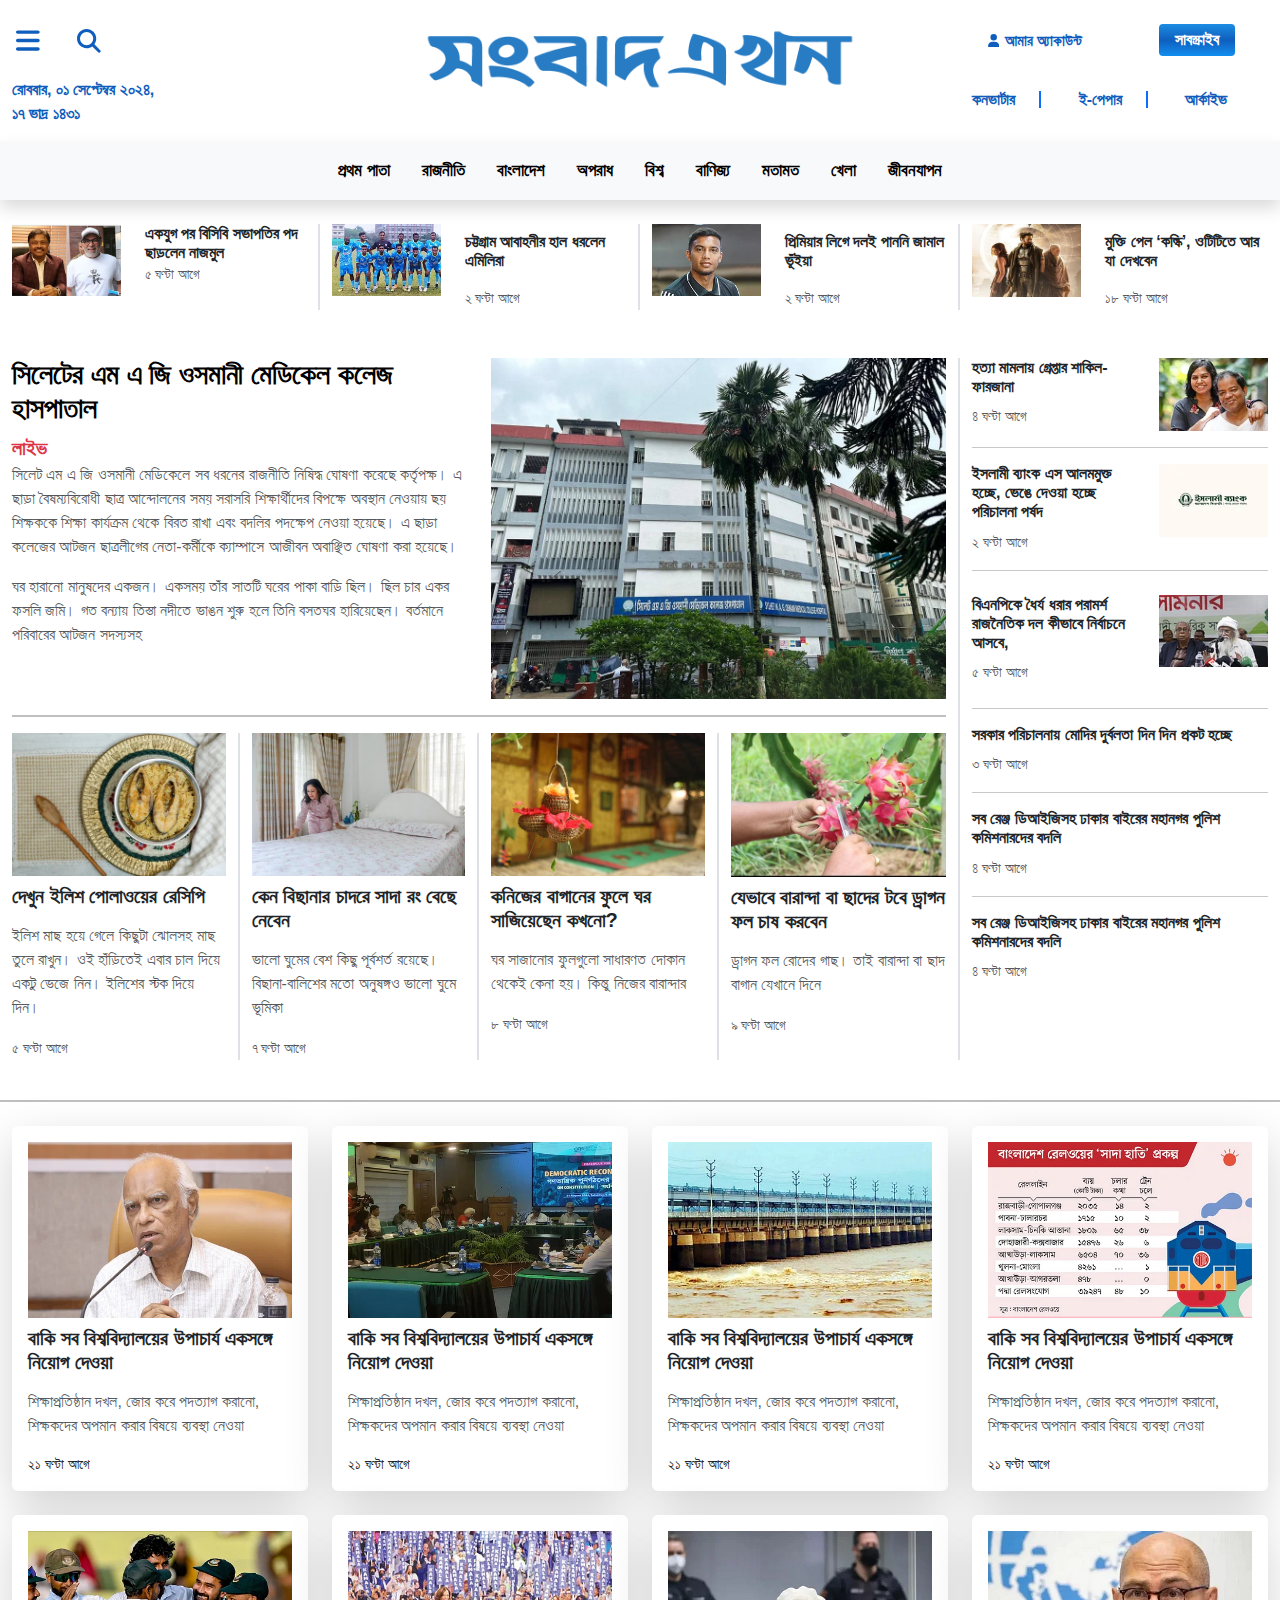
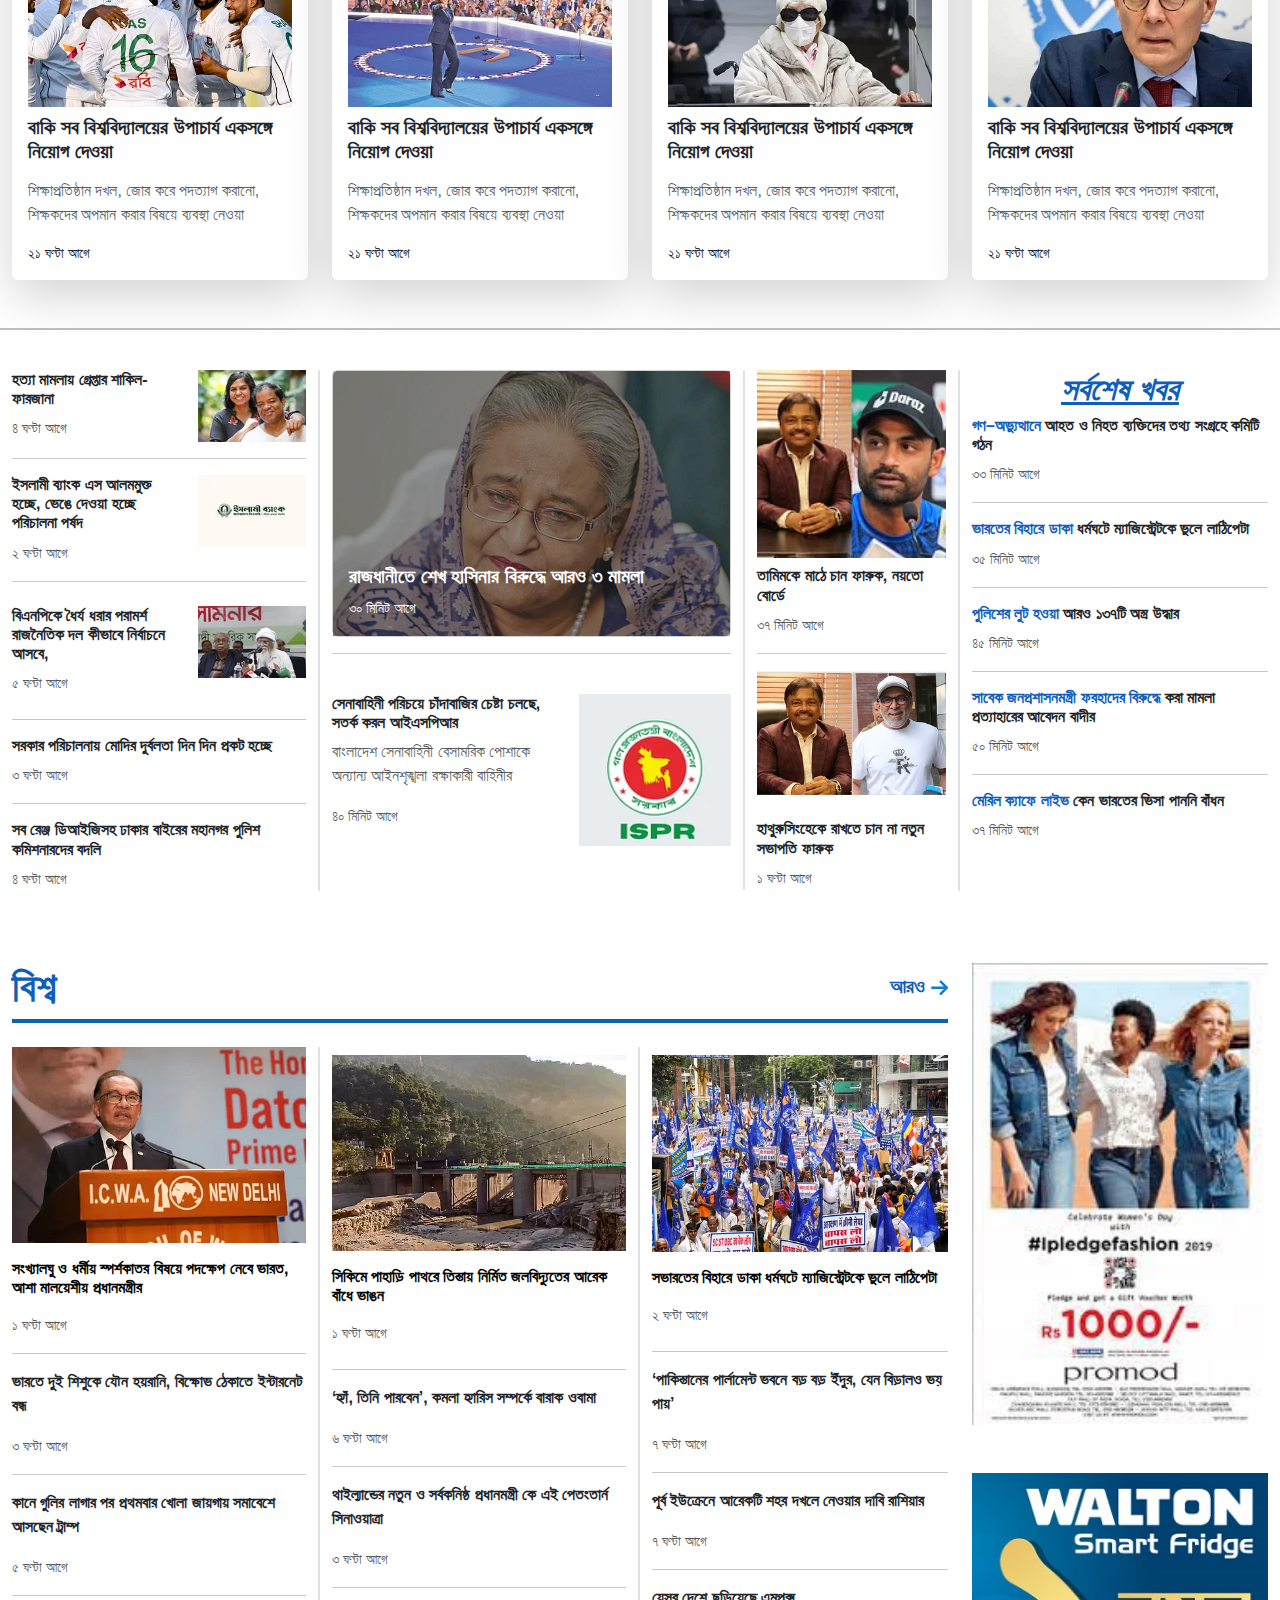
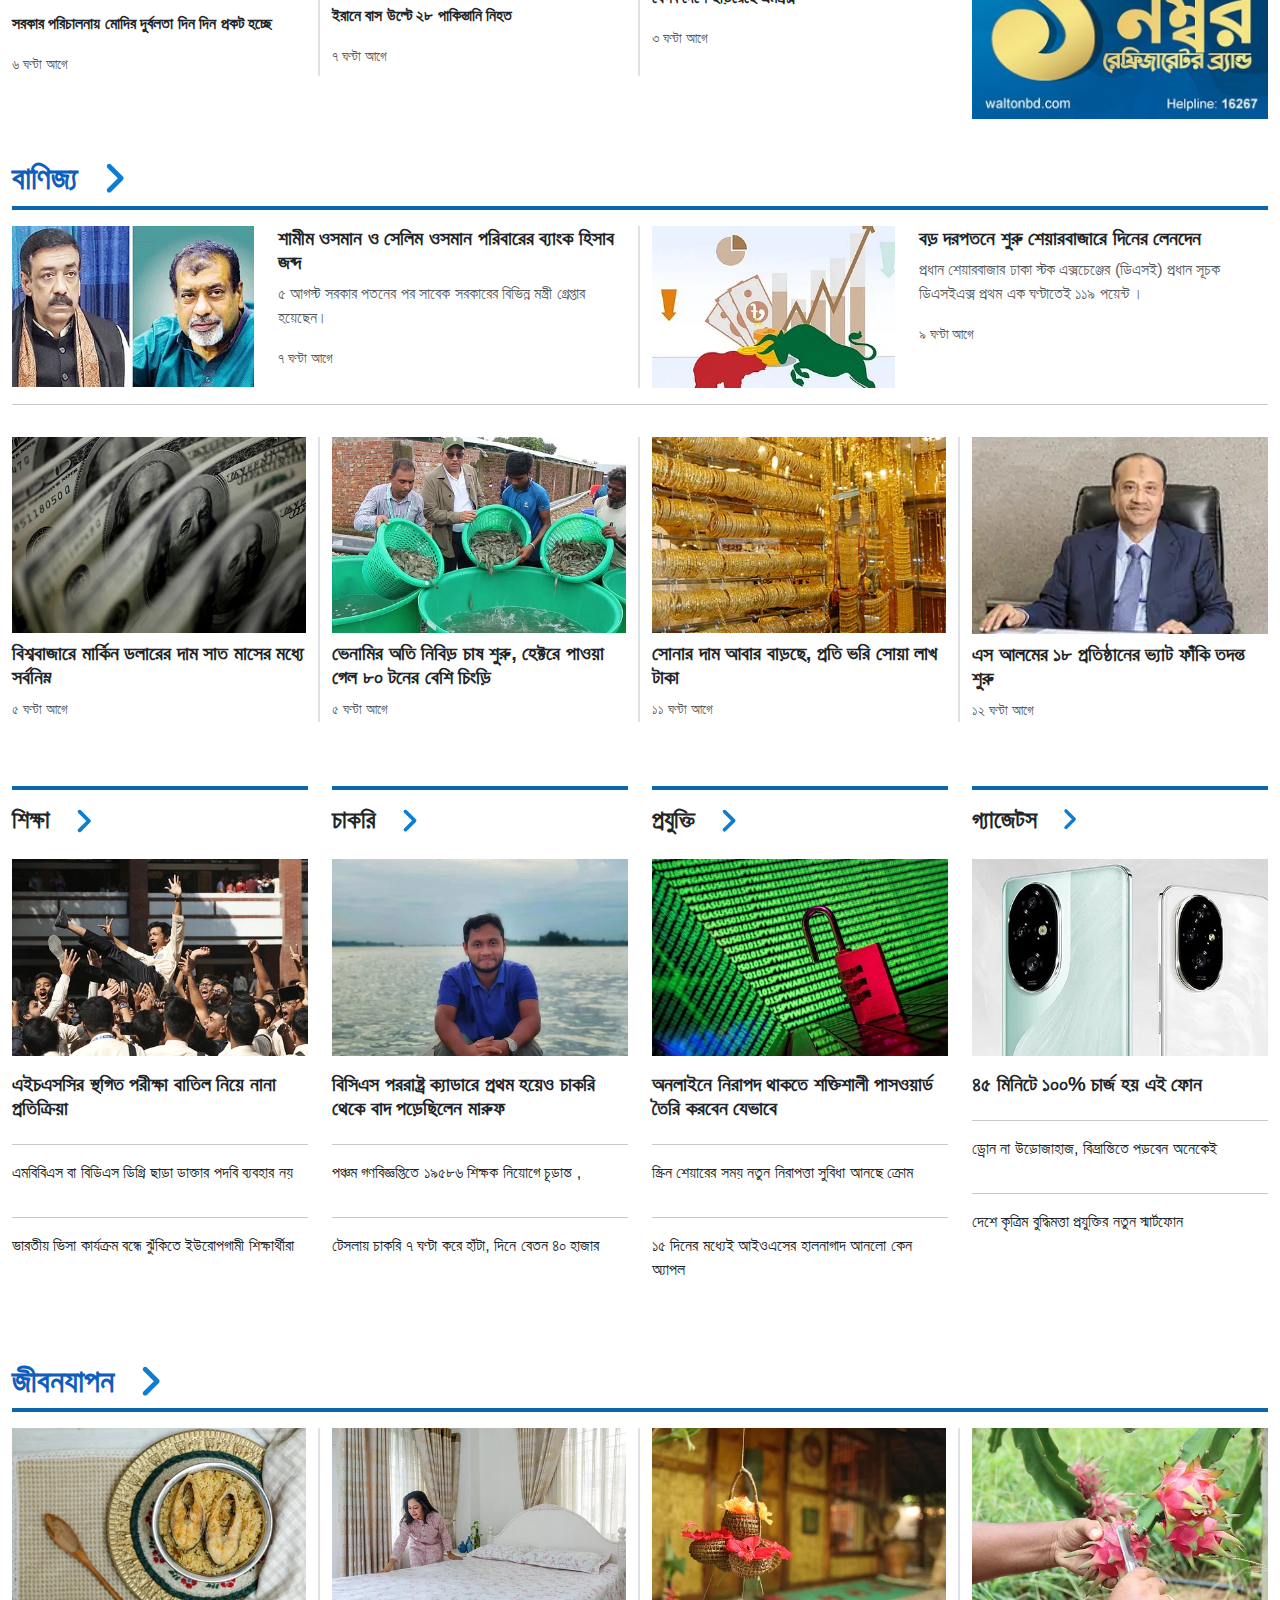
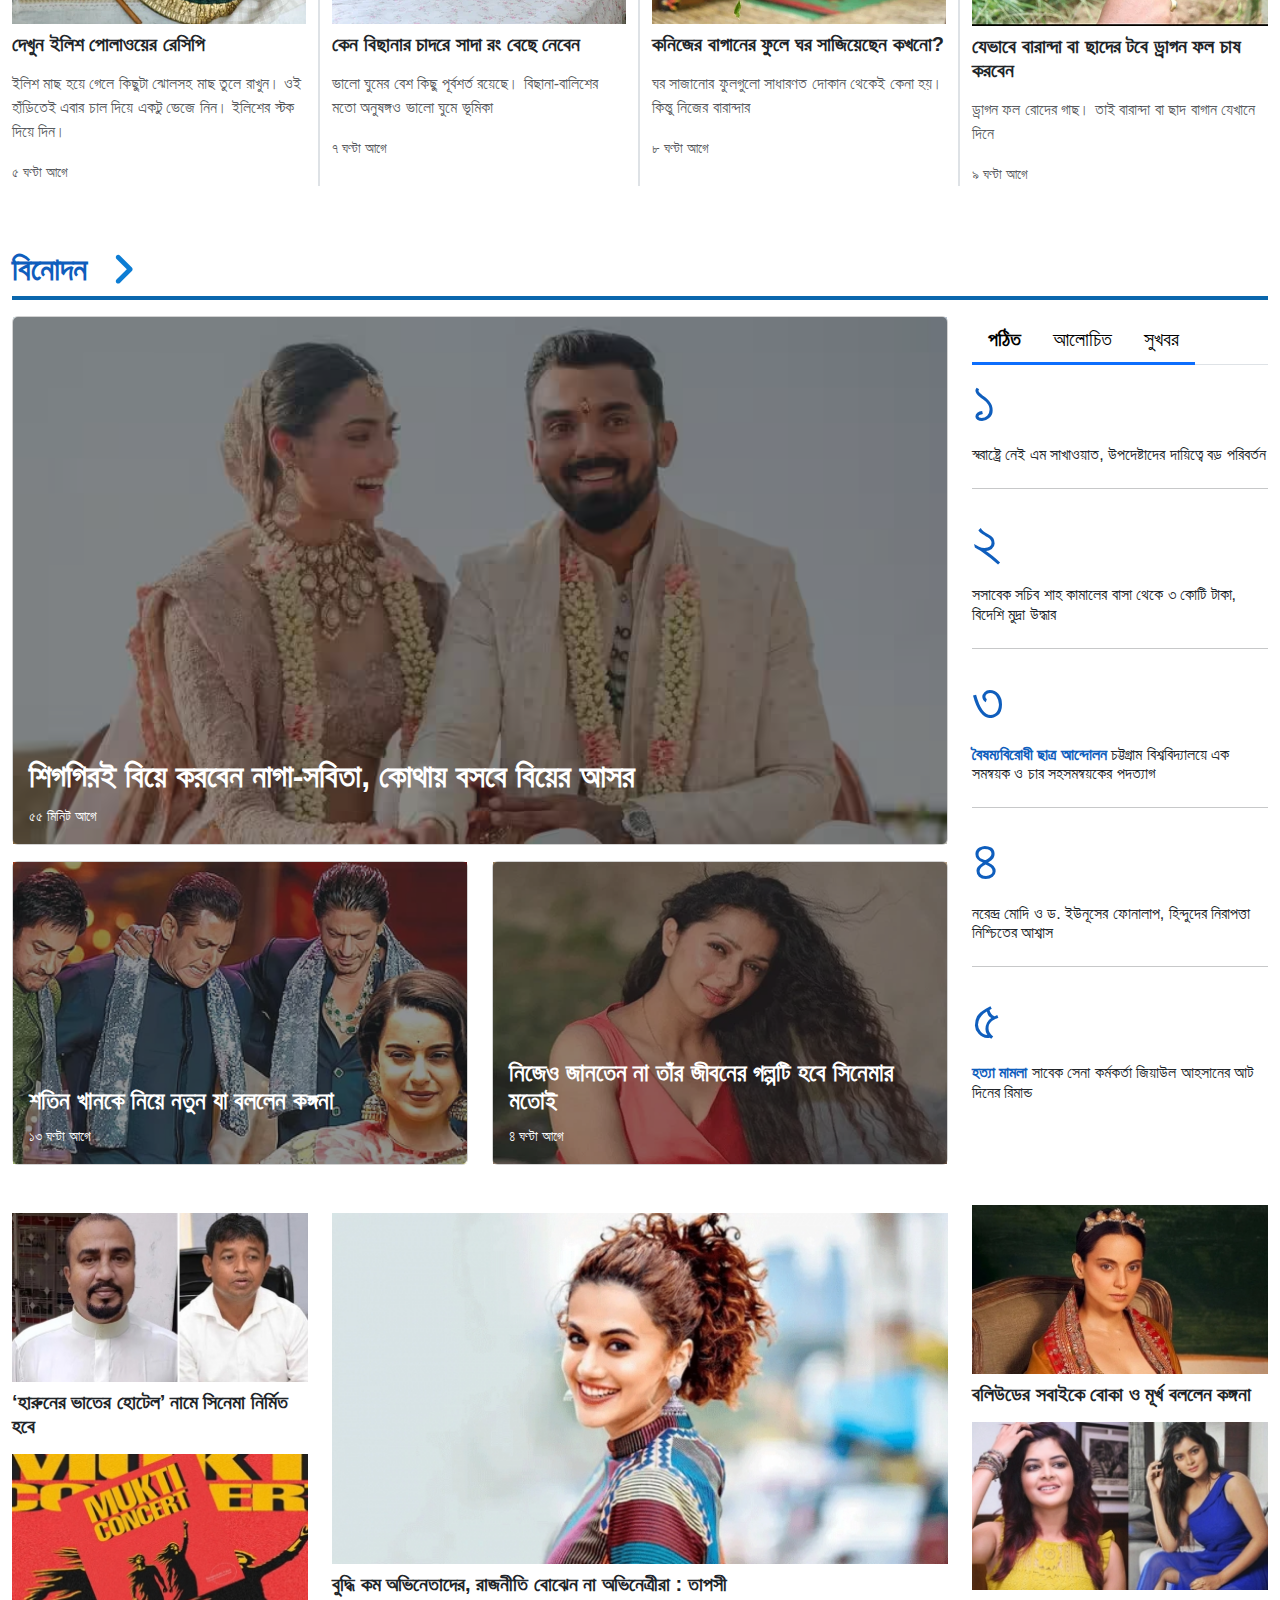
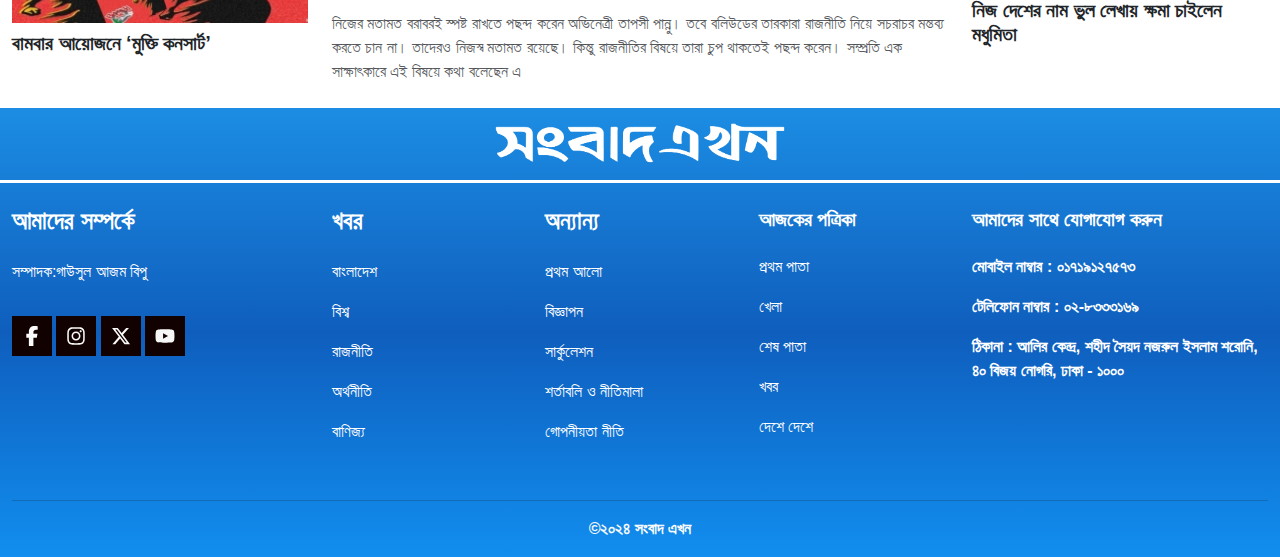
==== commit 6949e17e: "change some content" ====
--- a/index.html
+++ b/index.html
@@ -122,7 +122,7 @@
                         <div class="">
                             <a href="#search" data-bs-toggle="modal" class="">
 
-                                <span ><svg xmlns="http://www.w3.org/2000/svg" viewBox="0 0 512 512" class="mt-1 icon" width="23%"><!--!Font Awesome Free 6.6.0 by @fontawesome - https://fontawesome.com License - https://fontawesome.com/license/free Copyright 2024 Fonticons, Inc.--><path fill="#0f5ebd" d="M416 208c0 45.9-14.9 88.3-40 122.7L502.6 457.4c12.5 12.5 12.5 32.8 0 45.3s-32.8 12.5-45.3 0L330.7 376c-34.4 25.2-76.8 40-122.7 40C93.1 416 0 322.9 0 208S93.1 0 208 0S416 93.1 416 208zM208 352a144 144 0 1 0 0-288 144 144 0 1 0 0 288z"/>
+                                <span ><svg xmlns="http://www.w3.org/2000/svg" viewBox="0 0 512 512" class="mt-1 icon" ><!--!Font Awesome Free 6.6.0 by @fontawesome - https://fontawesome.com License - https://fontawesome.com/license/free Copyright 2024 Fonticons, Inc.--><path fill="#0f5ebd" d="M416 208c0 45.9-14.9 88.3-40 122.7L502.6 457.4c12.5 12.5 12.5 32.8 0 45.3s-32.8 12.5-45.3 0L330.7 376c-34.4 25.2-76.8 40-122.7 40C93.1 416 0 322.9 0 208S93.1 0 208 0S416 93.1 416 208zM208 352a144 144 0 1 0 0-288 144 144 0 1 0 0 288z"/>
                                     </svg>
                                 </span>
                             </a>
@@ -1563,8 +1563,8 @@
                     <div class=" text-white">
                         <h3 class="fs-4 fw-bolder text-white mb-4">
                             আমাদের সম্পর্কে</h3>
-                        <p>সম্পাদক: </p>
-                        <p>প্রকাশক:</p>
+                        <p>সম্পাদক:গাউসুল আজম বিপু </p>
+
                     </div>
                 </div>
 
@@ -1637,15 +1637,7 @@
             <!--                col-5-->
             <div class="col-md-3 col-sm-12 col-12  ">
 
-<!--                <div class="row ">-->
-<!--                    <div class="col">-->
-<!--                        <p class="fw-bold fs-5 text-center text-white">মোবাইল অ্যাপস ডাউনলোড করুন </p>-->
-<!--                        <div class="imge mt-3">-->
-<!--                            <img width="45%" class="footimg"  src="imges/appstore.png" alt="">-->
-<!--                            <img width="45%"  class="footimg"  src="imges/googleplay.png" alt="">-->
-<!--                        </div>-->
-<!--                    </div>-->
-<!--                </div>-->
+
                 <div class="row py-md-0 py-2 ">
                     <div class="col text-md-start text-center">
                         <h5 class="footertitle  fw-bold text-white mb-4">আমাদের সাথে যোগাযোগ করুন</h5>
--- a/css/style.css
+++ b/css/style.css
@@ -1,20 +1,18 @@
-@import url('https://fonts.maateen.me/adorsho-lipi/font.css');
-@import url('https://fonts.maateen.me/charu-chandan-3d/font.css');
+/*@import url('https://fonts.maateen.me/adorsho-lipi/font.css');*/
+/*@import url('https://fonts.maateen.me/charu-chandan-3d/font.css');*/
 @import url('https://fonts.maateen.me/apona-lohit/font.css');
-@import url('https://fonts.maateen.me/bangla/font.css');
-@import url('https://fonts.maateen.me/bensen/font.css');
-@import url('https://fonts.maateen.me/charukola-ultra-light/font.css');
+/*@import url('https://fonts.maateen.me/bangla/font.css');*/
+/*@import url('https://fonts.maateen.me/bensen/font.css');*/
+/*@import url('https://fonts.maateen.me/charukola-ultra-light/font.css');*/
 
 
 
 body{
 
     overflow-x: hidden;
-    /*font-family: 'AdorshoLipi', Arial, sans-serif !important;*/
+
     font-family: 'AponaLohit', Arial, sans-serif !important;
-    /*font-family: 'Bangla', Arial, sans-serif !important;*/
-
-    /*font-family: 'BenSen', Arial, sans-serif !important;*/
+
 }
  h6:hover{
       color: #0e75e5;
@@ -162,6 +160,9 @@
     .bar svg{
         width:30%;
     }
+    .navbar-toggler{
+        font-size: 15px;
+    }
     .icon{
         width:30%;
     }
@@ -171,7 +172,7 @@
     }
     .social-media-icon{
         width:6%;
-        margin-left:10px;
+
 
     }
 
@@ -218,7 +219,7 @@
 
     /*footer*/
     .footertitle{
-        font-size:30px;
+        font-size:20px;
     }
     .footimg{
         width:30%;
@@ -246,6 +247,12 @@
     }
     .icon1 svg{
         width:9%
+    }
+    .icon{
+        width:25%;
+    }
+    .navbar-toggler{
+        font-size: 18px;
     }
     /*details page css*/
     .detailtitle{
@@ -281,6 +288,9 @@
     }
 
     /*    footer*/
+    .footertitle{
+        font-size: 20px;
+    }
 
     .footimg{
         width:20%;
